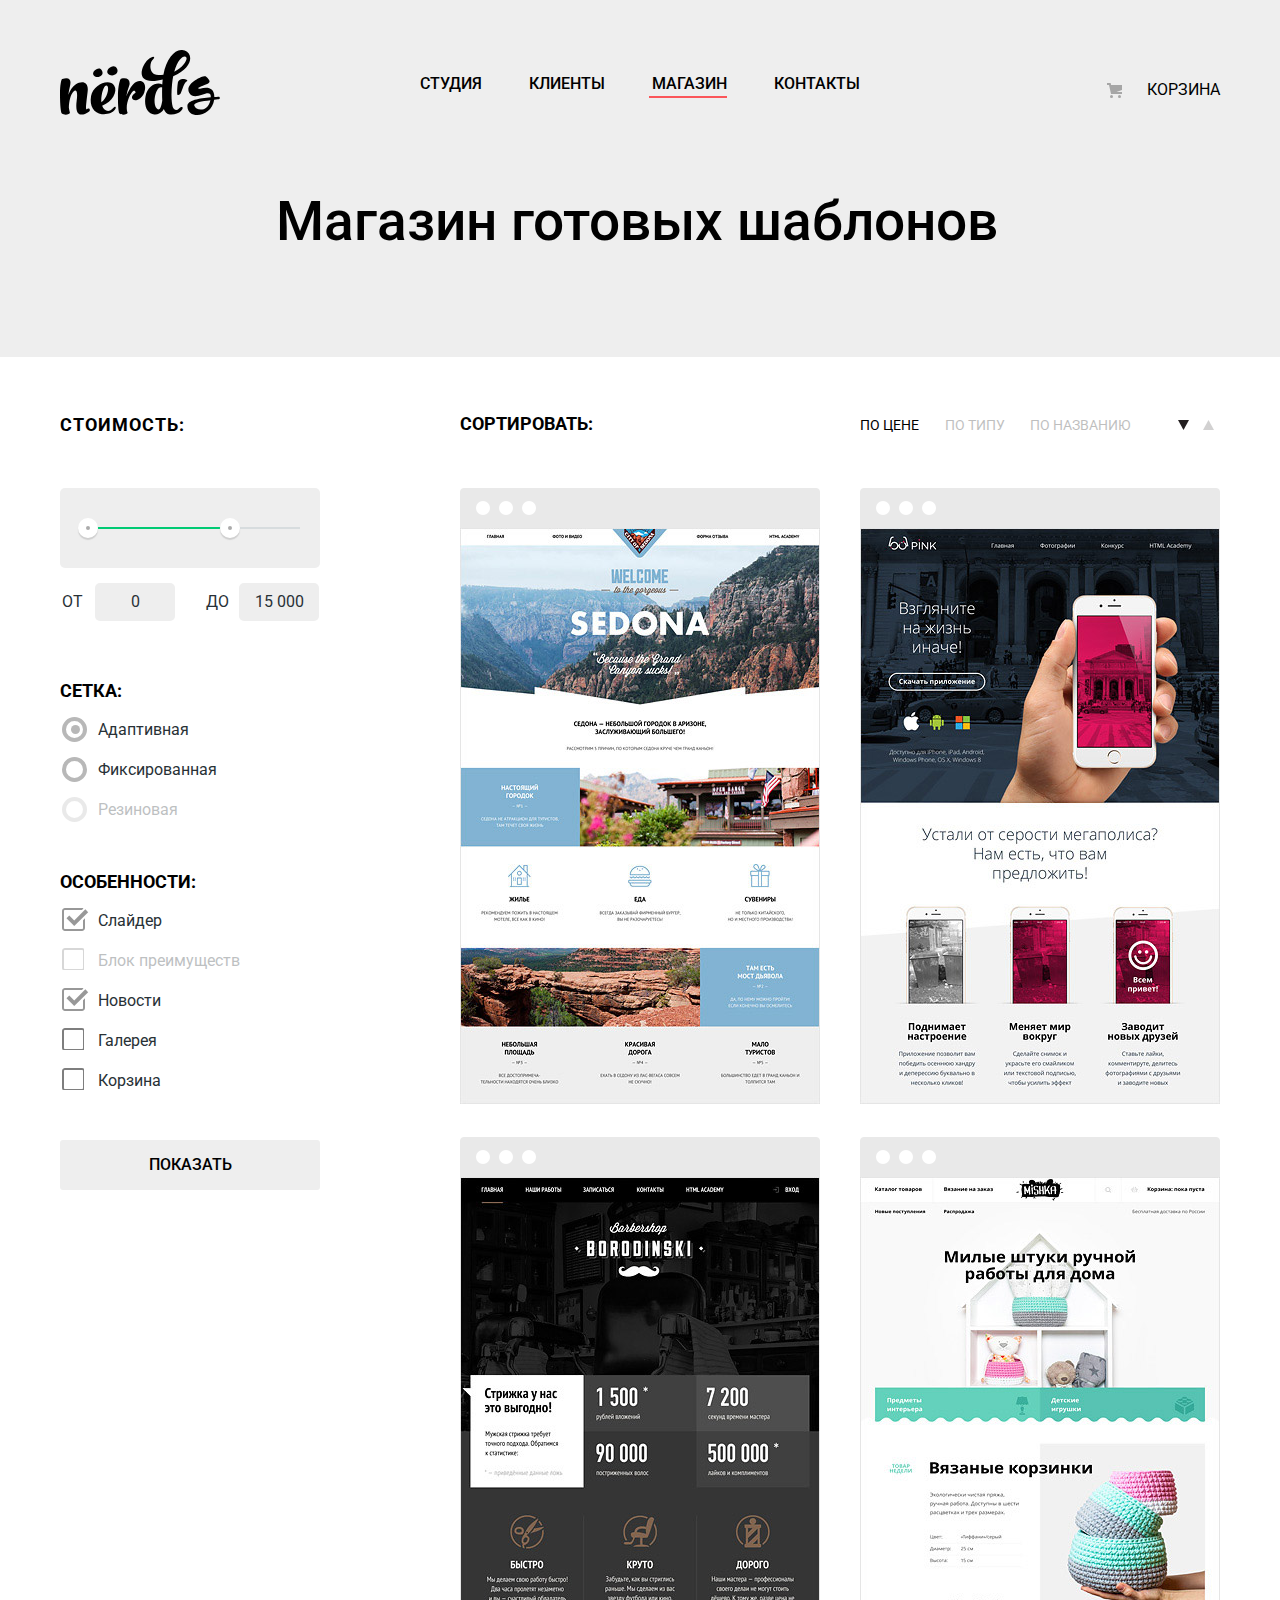
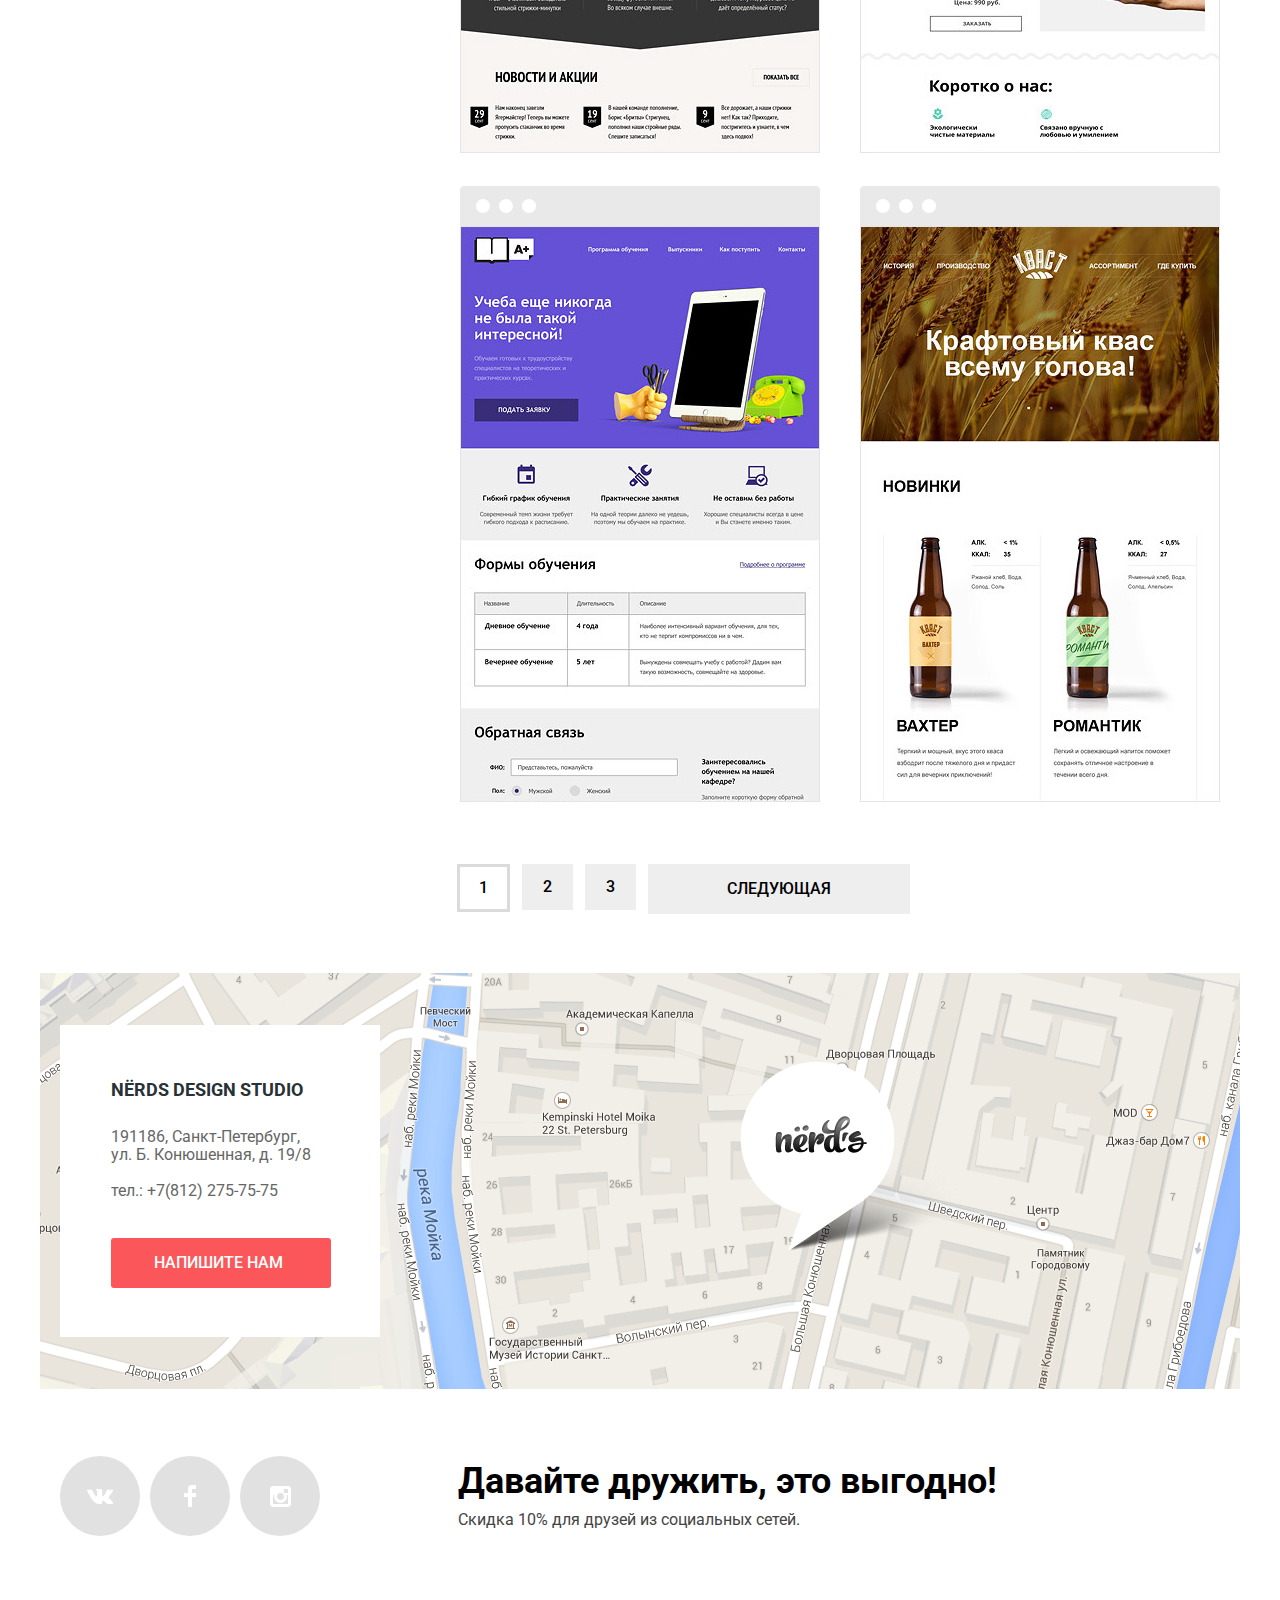
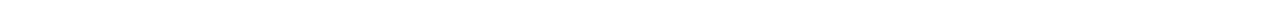
==== catalog.html @ 0e31e16e "Для финальной проверки" ====
<!DOCTYPE html>
<html lang="ru">
  <head>
    <meta charset="utf-8">
    <title>Нёрдс-Магазин</title>
    <link href="https://fonts.googleapis.com/css?family=Roboto:400,700" rel="stylesheet">
    <link href="css/normalize.css" rel="stylesheet">
    <link href="css/style.css" rel="stylesheet">
  </head>
  <body class="inner-page">
    <div class="background-grey">
      <div class="container">
        <header class="main-header">
          <nav class="main-header__main-navigation">
            <a href="index.html">
              <img class="main-header__logo" src="img/nerds-logo.svg" alt="Логотип дизайн студии Нёрдс" width="160" height="65">
            </a>
            <ul class="main-header__site-navigation">
              <li class="site-navigation__item">
                <a class="site-navigation__a" href="index.html" tabindex="0">Студия</a>
              </li>
              <li class="site-navigation__item">
                <a class="site-navigation__a" href="#" tabindex="0">Клиенты</a>
              </li>
              <li class="site-navigation__item actual">
                <a class="site-navigation__a" href="catalog.html" tabindex="0">Магазин</a>
              </li>
              <li class="site-navigation__item">
                <a class="site-navigation__a" href="#" tabindex="0">Контакты</a>
              </li>
            </ul>
            <ul class="main-header__user-navigation">
              <li class="user-navigation__item">
                <a class="user-navigation__a" href="#" tabindex="0">Корзина</a>
              </li>
            </ul>
          </nav>
          <h1 class="inner-page__main-header__h1">Магазин готовых шаблонов</h1>
        </header>
      </div>
    </div>
    <main>
      <div class="container">
        <div class="inner-page__main-wrapper">
          <section class="filters">
            <h3 class="visually-hidden">Фильтр товаров</h3>
            <form action="https://echo.htmlacademy.ru" method="get">
              <p class="filters__price">Стоимость:</p>
              <div class="filters__range-filter">
                <div class="range-controls">
                  <div class="scale">
                    <div class="bar"></div>
                  </div>
                  <div class="toggle toggle-min"></div>
                  <div class="toggle toggle-max"></div>
                </div>
                <div class="price-controls">
                  <label class="min-price">
                    <span class="min-price__text">от</span>
                    <input name="min-price" type="text" value="0"></label>
                  <label class="max-price">
                    <span class="max-price__text">до</span>
                    <input name="max-price" type="text" value="15 000"></label>
                </div>
              </div>
              <p class="filters__net">Сетка:</p>
              <ul class="filters__net-list">
                <li class="net-list__item">
                  <!--Здесь используется инпут для того,чтобы задать состояние disabled всему элементу списка, если у вас есть свой вариант и проще, то напишите мне, пожалуйста -->
                  <input class="visually-hidden" type="checkbox" tabindex="-1">
                  <label class="checkbox">
                    <input class="visually-hidden" type="radio" name="grid" value="adaptive" checked="checked">
                    <span class="checkbox-indicator"></span>
                    Адаптивная
                  </label>
                </li>
                <li class="net-list__item">
                  <!--Здесь используется инпут для того,чтобы задать состояние disabled всему элементу списка, если у вас есть свой вариант и проще, то напишите мне, пожалуйста -->
                  <input class="visually-hidden" type="checkbox" tabindex="-1">
                  <label class="checkbox">
                    <input class="visually-hidden" type="radio" name="grid" value="fix">
                    <span class="checkbox-indicator"></span>
                    Фиксированная
                  </label>
                </li>
                <li class="net-list__item">
                  <!--Здесь используется инпут для того,чтобы задать состояние disabled всему элементу списка, если у вас есть свой вариант и проще, то напишите мне, пожалуйста -->
                  <input class="visually-hidden" type="checkbox" tabindex="-1" disabled="disabled">
                  <label class="checkbox">
                    <input class="visually-hidden" type="radio" name="grid" value="rubber" disabled="disabled">
                    <span class="checkbox-indicator"></span>
                    Резиновая
                  </label>
                </li>
              </ul>
              <p class="filters__especially">Особенности:</p>
              <ul class="filters__especially-list">
                <li class="especially-list__item">
                  <!--Здесь используется инпут для того,чтобы задать состояние disabled всему элементу списка, если у вас есть свой вариант и проще, то напишите мне, пожалуйста -->
                  <input class="visually-hidden" type="checkbox" tabindex="-1">
                  <label class="checkbox">
                    <input class="visually-hidden" type="checkbox" name="slider" checked="checked">
                    <span class="checkbox-indicator"></span>
                    Слайдер
                  </label>
                </li>
                <li class="especially-list__item">
                  <!--Здесь используется инпут для того,чтобы задать состояние disabled всему элементу списка, если у вас есть свой вариант и проще, то напишите мне, пожалуйста -->
                  <input class="visually-hidden" type="checkbox" tabindex="-1" disabled="disabled">
                  <label class="checkbox">
                    <input class="visually-hidden" type="checkbox" name="advantage" disabled="disabled">
                    <span class="checkbox-indicator"></span>
                    Блок преимуществ
                  </label>
                </li>
                <li class="especially-list__item">
                  <!--Здесь используется инпут для того,чтобы задать состояние disabled всему элементу списка, если у вас есть свой вариант и проще, то напишите мне, пожалуйста -->
                  <input class="visually-hidden" type="checkbox" tabindex="-1">
                  <label class="checkbox">
                    <input class="visually-hidden" type="checkbox" name="news" checked="checked">
                    <span class="checkbox-indicator"></span>
                    Новости
                  </label>
                </li>
                <li class="especially-list__item">
                  <!--Здесь используется инпут для того,чтобы задать состояние disabled всему элементу списка, если у вас есть свой вариант и проще, то напишите мне, пожалуйста -->
                  <input class="visually-hidden" type="checkbox" tabindex="-1">
                  <label class="checkbox">
                    <input class="visually-hidden" type="checkbox" name="gallery">
                    <span class="checkbox-indicator"></span>
                    Галерея
                  </label>
                </li>
                <li class="especially-list__item">
                  <!--Здесь используется инпут для того,чтобы задать состояние disabled всему элементу списка, если у вас есть свой вариант и проще, то напишите мне, пожалуйста -->
                  <input class="visually-hidden" type="checkbox" tabindex="-1">
                  <label class="checkbox">
                    <input class="visually-hidden" type="checkbox" name="bucket">
                    <span class="checkbox-indicator"></span>
                    Корзина
                  </label>
                </li>
              </ul>
              <button class="filters__btn btn">Показать</button>
            </form>
          </section>
          <section class="products">
            <div class="sorting-wrapper">
              <p class="sorting">Сортировать:</p>
              <div class="sorting-value-wrapper">
                <a class="by-price current" aria-label="Сортировать продукты по цене" tabindex="0">По цене</a>
                <a class="by-type" aria-label="Сортировать продукты по типу" tabindex="0">По типу</a>
                <a class="by-name" aria-label="Сортировать продукты по названию" tabindex="0">По названию</a>
              </div>
              <a class="descendingly current" href="#" aria-label="Сортировать продукты по убываюшей цене">
                <svg xmlns="http://www.w3.org/2000/svg" width="11" height="10" viewbox="0 0 11 10"><path fill="#231F20" d="M5.5 10L0 0h11"/></svg>
              </a>
              <a class="ascendingly" href="#" aria-label="Сортировать продукты по возрастающей цене">
                <svg xmlns="http://www.w3.org/2000/svg" width="11" height="10" viewbox="0 0 11 10"><path fill="#231F20" d="M5.5 0L0 10h11z"/></svg>
              </a>
            </div>
            <ul class="products__list">
              <li class="products__list-item">
                <a href="#">
                  <img src="img/img-sedona.jpg" alt="Веб-сайт SEDONA" width="360" height="576" aria-label="Информационный сайт для туристов">
                </a>
                <div class="hover__wrapper">
                  <div class="hover">
                    <a href="#">
                      <h3 class="hover__title">Sedona</h3>
                    </a>
                    <p class="hover__text">Информационный сайт для туристов</p>
                    <a class="hover__btn btn" href="#">9 900 руб.</a>
                  </div>
                </div>
              </li>
              <li class="products__list-item">
                <a href="#">
                  <img src="img/img-pink.jpg" alt="Веб-сайт PINK" width="360" height="576" aria-label="Продуктовый лендинг приложения для iOS и Android">
                </a>
                <div class="hover__wrapper">
                  <div class="hover">
                    <a href="#">
                      <h3 class="hover__title">Pink app</h3>
                    </a>
                    <p class="hover__text">Продуктовый лендинг приложения для iOS и Android</p>
                    <a class="hover__btn btn" href="#">9 900 руб.</a>
                  </div>
                </div>
              </li>
              <li class="products__list-item">
                <a href="#">
                  <img src="img/img-barbershop.jpg" alt="Веб-сайт Barbershop" width="360" height="576" aria-label="Сайт салона красоты. Для мужчин, да.">
                </a>
                <div class="hover__wrapper">
                  <div class="hover">
                    <a href="#">
                      <h3 class="hover__title">Barbershop</h3>
                    </a>
                    <p class="hover__text">Сайт салона красоты. Для мужчин, да.</p>
                    <a class="hover__btn btn" href="#">9 900 руб.</a>
                  </div>
                </div>
              </li>
              <li class="products__list-item">
                <a href="#">
                  <img src="img/img-mishka.jpg" alt="Веб-сайт MiSHKA" width="360" height="576" aria-label="Интернет-магазин вязаных игрушек">
                </a>
                <div class="hover__wrapper">
                  <div class="hover">
                    <a href="#">
                      <h3 class="hover__title">Mishka</h3>
                    </a>
                    <p class="hover__text">Интернет-магазин вязаных игрушек</p>
                    <a class="hover__btn btn" href="#">9 900 руб.</a>
                  </div>
                </div>
              </li>
              <li class="products__list-item">
                <a href="#">
                  <img src="img/img-aplus.jpg" alt="Веб-сайт APLUS" width="360" height="576" aria-label="Лендинг курсов повышения квалификации">
                </a>
                <div class="hover__wrapper">
                  <div class="hover">
                    <a href="#">
                      <h3 class="hover__title">A plus</h3>
                    </a>
                    <p class="hover__text">Лендинг курсов повышения квалификации</p>
                    <a class="hover__btn btn" href="#">9 900 руб.</a>
                  </div>
                </div>
              </li>
              <li class="products__list-item">
                <a href="#">
                  <img src="img/img-kvast.jpg" alt="Веб-сайт KVAST" width="360" height="576" aria-label="Промо-сайт производителя крафтового класса">
                </a>
                <div class="hover__wrapper">
                  <div class="hover">
                    <a href="#">
                      <h3 class="hover__title">Kvast</h3>
                    </a>
                    <p class="hover__text">Промо-сайт производителя крафтового класса</p>
                    <a class="hover__btn btn" href="#">9 900 руб.</a>
                  </div>
                </div>
              </li>
            </ul>
          </section>
        </div>
        <ul class="paggination-list">
          <li class="paggination-list__item" tabindex="0" aria-label="Первая страница магазина">
            <a class="paggination-list__item-number current">1</a>
          </li>
          <li class="paggination-list__item" tabindex="0" aria-label="Вторая страница магазина">
            <a class="paggination-list__item-number">2</a>
          </li>
          <li class="paggination-list__item" tabindex="0" aria-label="Третья страница магазина">
            <a class="paggination-list__item-number">3</a>
          </li>
          <li class="paggination-list__item" tabindex="0" aria-label="Следующая страница магазина">
            <a class="paggination-list__item-nextpage">Следующая</a>
          </li>
        </ul>
      </div>
    </main>
    <footer class="main-footer">
      <div class="map-wrapper">
        <section class="main-footer__address">
          <h3 class="visually-hidden">Контактная информация</h3>
          <span class="main-footer__address-title">Nёrds design studio</span>
          <p class="main-footer__address-text">
            <span>191186, Санкт-Петербург,</span>
            <span>ул. Б. Конюшенная, д. 19/8</span>
            <span class="main-footer__address-phone">тел.: +7(812) 275-75-75</span>
          </p>
          <a class="main-footer__address-btn btn" href="writeus.html" tabindex="0">Напишите нам</a>
        </section>
        <iframe class="main-footer__map" src="https://yandex.ru/map-widget/v1/-/CBuuR-sj1C" width="1200" height="416"></iframe>
        <div class="pin-wrapeer"></div>
      </div>
      <div class="container">
        <div class="main-footer__wrapper">
          <ul class="main-footer__social-list">
            <li class="social-list-item">
              <a class="social-button vk" href="https://www.vk.com">
                <span class="visually-hidden">Мы в Вконтакте</span>
                <svg version="1.1" id="Layer_1" xmlns="http://www.w3.org/2000/svg" xmlns:xlink="http://www.w3.org/1999/xlink" x="0px" y="0px" width="26px" height="15px" viewbox="0 0 26 15">
                  <path
                    fill="#FFFFFF"
                    d="M16.138,11.51c0.956-0.309,2.18,2.04,3.483,2.939c0.978,0.681,1.727,0.534,1.727,0.534l3.473-0.05
                  c0,0,1.815-0.112,0.957-1.554c-0.071-0.12-0.503-1.069-2.585-3.022c-2.177-2.043-1.882-1.712,0.739-5.244
                  c1.597-2.153,2.236-3.468,2.036-4.028c-0.192-0.539-1.365-0.399-1.365-0.399L20.69,0.713c-0.381,0.001-0.704,0.119-0.851,0.515
                  c-0.003,0.004-0.621,1.666-1.445,3.079c-1.741,2.989-2.436,3.148-2.724,2.961c-0.661-0.433-0.494-1.737-0.494-2.664
                  c0-2.897,0.432-4.105-0.846-4.417c-0.427-0.104-0.739-0.172-1.828-0.182c-1.392-0.021-2.574,0-3.244,0.329
                  c-0.445,0.223-0.786,0.712-0.579,0.74c0.26,0.035,0.843,0.16,1.155,0.586c0.401,0.552,0.389,1.789,0.389,1.789
                  s0.229,3.411-0.54,3.834c-0.528,0.29-1.25-0.302-2.803-3.016C6.087,2.879,5.488,1.345,5.488,1.345S5.372,1.06,5.162,0.904
                  C4.912,0.719,4.562,0.66,4.562,0.66L0.848,0.684c0,0-0.558,0.016-0.763,0.262C-0.097,1.164,0.07,1.614,0.07,1.614
                  s2.909,6.881,6.203,10.347c3.02,3.182,6.452,2.971,6.452,2.971h1.555c0,0,0.469-0.054,0.709-0.312
                  c0.224-0.24,0.214-0.691,0.214-0.691S15.172,11.82,16.138,11.51z"/>
                </svg>
              </a>
            </li>
            <li class="social-list-item">
              <a class="social-button fb" href="https://www.facebook.com">
                <span class="visually-hidden">Мы в Фейсбуке</span>
                <svg xmlns="http://www.w3.org/2000/svg" width="12" height="22" viewbox="0 0 12 22"><path fill="#FFF" d="M12 4V0H8a4 4 0 0 0-4 4v4H0v4h4v10h4V12h4V8H8V4h4z"/></svg>
              </a>
            </li>
            <li class="social-list-item">
              <a class="social-button inst" href="https://www.instagram.com">
                <span class="visually-hidden">Мы в Инстаграме</span>
                <svg xmlns="http://www.w3.org/2000/svg" width="21" height="21" viewbox="0 0 21 21"><path
                  fill="#FFF"
                  d="M18 0H3C1.35 0 0 1.35 0 3v15c0 1.65 1.35 3 3 3h15c1.65 0 3-1.35 3-3V3c0-1.65-1.35-3-3-3zm-7.5 7c1.93 0 3.5 1.57 3.5 3.5S12.43 14 10.5 14 7 12.43 7 10.5 8.57 7 10.5 7zM18 18H3V9h1.181A6.504 6.504 0 0 0 4 10.5a6.5 6.5 0 1 0 13 0 6.45 6.45 0 0 0-.181-1.5H18v9zm0-11h-4V3h4v4z"/></svg>
              </a>
            </li>
          </ul>
          <div class="main-footer__text">
            <span class="main-footer__tagline">Давайте дружить, это выгодно!</span>
            <span class="main-footer__sale">Скидка 10% для друзей из социальных сетей.</span>
          </div>
        </div>
      </div>
    </footer>
    <!--Модальное окно
    ================================================================================================================================================================================================================================================================================================================================================================================================================-->
    <section class="modal modal-feedback">
      <h3 class="modal__title">Напишите нам:</h3>
      <form class="modal__form" action="https://echo.htmlacademy.ru" method="get">
        <p>
          <label class="modal__label" for="name-field">Ваше имя:</label>
          <input class="modal__login" name="name" id="name-field" placeholder="Имя Фамилия" autocomplete="on">
        </p>
        <p>
          <label class="modal__label" for="email-field">Ваш e-mail:</label>
          <input class="modal__email" type="email" name="email" id="email-field" placeholder="email@example.com" autocomplete="on">
        </p>
        <p>
          <label class="modal__label" for="text-field">Текст письма:</label>
          <textarea id="text-field" placeholder="В свободной форме"></textarea>
        </p>
        <button class="modal__btn btn">Отправить</button>
      </form>
      <button class="modal__close" type="button" aria-label="Закрыть модальное окно">Закрыть</button>
    </section>
    <script src="js/script-min.js"></script>
  </body>
</html>
---- css/style.css ----
body {
  margin: 0 auto;
  padding: 0;
  font-family: "Roboto", Tahoma, sans-serif;
  font-size: 16px;
  line-height: 24px;
  font-weight: 400;
  color: #283136;


  background-color: #ffffff;

  -webkit-box-sizing: border-box;
  box-sizing: border-box;
}

*, *::before, *::after {
  -webkit-box-sizing: inherit;
  box-sizing: inherit;
}

a {
  text-decoration: none;
}

img {
  max-width: 100%;
  height: auto;
}

.visually-hidden:not(:focus):not(:active),
input[type="checkbox"].visually-hidden,
input[type="radio"].visually-hidden {
  position: absolute;
  width: 1px;
  height: 1px;
  margin: -1px;
  border: 0;
  padding: 0;
  white-space: nowrap;
  -webkit-clip-path: inset(100%);
          clip-path: inset(100%);
  clip: rect(0 0 0 0);
  overflow: hidden;
}

/*container============================================================================================================================================================================================================================================================================================================================================================================================*/

.container {
  max-width: 1200px;
  margin: 0 auto;
  padding: 0 20px;
}

/*HEADER===========================================================================================================================================================================================================================================================================================================================*/

.background-grey {
  width: 100%;

  background-color: #eeeeee;
}

.main-header {
  margin-bottom: 92px;

  background-color: #eeeeee;
}

.main-header__main-navigation {
  display: -webkit-box;
  display: -ms-flexbox;
  display: flex;
  -webkit-box-pack: justify;
      -ms-flex-pack: justify;
          justify-content: space-between;
  padding: 0;
  padding-top: 50px;

  background-color: transparent;
}

.main-header__logo {
  width: 160px;
  height: 65px;
}

.main-header__logo:hover {
  opacity: 0.8;
}

.main-header__logo:active {
  opacity: 0.3;
}

.main-header__site-navigation {
  display: -webkit-box;
  display: -ms-flexbox;
  display: flex;
  -ms-flex-wrap: wrap;
      flex-wrap: wrap;
  -webkit-box-align: center;
      -ms-flex-align: center;
          align-items: center;
  margin: 0;
  padding: 0;
  padding-top: 10px;
  margin-right: 31px;
  width: 452px;

  line-height: 30px;
  font-weight: 500;
  color: #000000;
  text-transform: uppercase;
}

.main-header__site-navigation li {
  position: relative;

  padding-bottom: 15px;
  padding-left: 3px;
  margin-right: 44px;
}

.main-header__site-navigation li:nth-child(4n),
.main-header__site-navigation li:last-child {
  margin-right: 0;
}

.actual::after {
  content: "";
  position: absolute;
  top: 27px;
  left: 0;

  width: 100%;
  height: 2px;

  background-color: #fb565a;
}


.main-header__user-navigation {
  display: -webkit-box;
  display: -ms-flexbox;
  display: flex;
  -webkit-box-pack: end;
      -ms-flex-pack: end;
          justify-content: flex-end;
  max-width: 160px;
  margin: 0;
  padding: 0;
  padding-top: 25px;
}

.user-navigation__a {
  position: relative;

  padding-left: 50px;
}

.user-navigation__a::before {
  content: "";

  position: absolute;
  top: 3px;
  left: 10px;

  min-width: 15px;
  min-height: 15px;

  background-image: url("../img/cart-icon.svg");
  background-repeat: no-repeat;
}

.main-header__site-navigation,
.main-header__user-navigation {
  list-style: none;
}

.user-navigation__a {
  line-height: 30px;
  color: #000000;
  text-transform: uppercase;
}

.main-header__site-navigation a,
.main-header__user-navigation a {
  color: #000000;
}

.main-header__site-navigation a:hover,
.main-header__site-navigation a:focus,
.main-header__user-navigation a:hover,
.main-header__user-navigation a:focus {
  color: #fb565a;
}

.main-header__site-navigation a:active,
.main-header__user-navigation a:active {
  color: #bebebe;
}

/*SLIDER====================================================================================================================================================================================================================================================================================================================*/
.slider {
  position: relative;
}

.slider-controls {
  position: absolute;
  left: 50%;
  bottom: 85px;
  z-index: 100;

  min-width: 88px;
  height: 18px;

  font-size: 0;
  -webkit-transform: translateX(-50%);
      -ms-transform: translateX(-50%);
          transform: translateX(-50%);
}

.slider-controls label {
  position: relative;

  display: inline-block;
  width: 18px;
  height: 18px;
  margin-right: 18px;
  padding: 8px;

  vertical-align: top;

  border-radius: 50%;
  cursor: pointer;
}

.slider-controls label:last-child {
  margin-right: 0;
}

.slider-controls label::after {
  content: "";

  position: absolute;
  top: 0;
  left: 0;
  z-index: 1;

  width: 18px;
  height: 18px;

  background: #ffffff;

  border-radius: 50%;
}

.slider-controls .active::before {
  content: "";

  position: absolute;
  left: 50%;
  top: 50%;
  z-index: 2;

  width: 8px;
  height: 8px;
  margin: -4px;

  background-color: inherit;
  border: 2px solid #c1c1c1;
  border-radius: 50%;
}

.slider-list {
  margin: 0;
  padding: 0;

  list-style: none;
}

.slider-list__item {
  display: none;
  padding: 80px 0 80px 0;
}

.slider-list__item:nth-child(1) {
  display: block;
}

.slider-list__item:nth-child(1) {
  background-image: url("../img/slide1.png");
  background-repeat: no-repeat;
  background-position: 99% 0px;
}

.slider-list__item:nth-child(2) {
  background-image: url("../img/slide2.png");
  background-repeat: no-repeat;
  background-position: 100% 0;
}

.slider-list__item:nth-child(3) {
  background-image: url("../img/slide3.png");
  background-repeat: no-repeat;
  background-position: 100% 20px;
}

.slider-list__item h3 {
  max-width: 600px;
  margin: 0;
  margin-bottom: 24px;

  font-size: 55px;
  line-height: 55px;
  font-weight: 500;
}

.slider-list__item p {
  margin: 0;
  margin-bottom: 52px;
}

/* FOR BUTTON================================================================================================================================================================================================================================================*/

.btn {
  padding: 16px 55px;

  line-height: 18px;
  font-weight: 500;
  color: #ffffff;
  text-transform: uppercase;

  background-color: #fb565a;
  border-radius: 3px;

  cursor: pointer;
}

.btn:hover {
  background-color: #e74246;
}

.btn:active {
  background-color: #d7373b;
  -webkit-box-shadow: 0 3px rgba(0, 0, 0, 0.1) inset;
          box-shadow: 0 3px rgba(0, 0, 0, 0.1) inset;
  color: #e37376;
}

.slider-list__item-btn {
  min-width: 240px;
}

.offers__list-btn {
  display: block;
  padding: 16px 40px;
  max-width: 160px;
}

.offers__list-item:nth-child(2) a {
  background-color: #00ca74;
}

.offers__list-item:nth-child(2) a:hover {
  background-color: #00bc6c;
}

.offers__list-item:nth-child(2) a:active {
  background-color: #00aa62;
  color: #37bc83;
}

.offers__list-item:nth-child(3) a {
  background-color: #efc84a;
}

.offers__list-item:nth-child(3) a:hover {
  background-color: #eab534;
}

.offers__list-item:nth-child(3) a:active {
  background-color: #e5a722;
  color: #ebba52;
}

.filters__btn {
  width: 260px;


  color: #000000;

  background-color: #eeeeee;
  border: none;
}

.filters__btn:hover {
  color: #000000;
  background-color: #dfdfdf;
}

.filters__btn:active {
  background-color: #d5d5d5;
  color: rgba(0, 0, 0, 0.3);
  -webkit-box-shadow: inset 3px 3px 0 0 rgba(0, 1, 1, 0.1);
          box-shadow: inset 3px 3px 0 0 rgba(0, 1, 1, 0.1);
}

/*MAIN MAIN MAIN=====================================================================================================================================================================================================================================================================================================================================*/

.offers {
  min-height: 430px;

  border-bottom: 2px solid #eeeeee;
}

/*DELIMiTER-1================================================================================================================================================*/

.offers__list {
  display: -webkit-box;
  display: -ms-flexbox;
  display: flex;
  -webkit-box-pack: justify;
      -ms-flex-pack: justify;
          justify-content: space-between;
  margin: 0;
  padding: 0;
  width: 1100px;
  min-height: 350px;
  list-style: none;
}

.offers__list-item {
  width: 300px;
}

.offers__list-item img {
  margin-bottom: 19px;
}

.offers__list h3 {
  margin: 0 auto;
  font-size: 24px;
  line-height: 30px;
  font-weight: 700;
  color: #000000;
}

.offers__list-text {
  width: 255px;
  max-height: 50px;
  margin-bottom: 32px;

  overflow: auto;
}

.about-us {
  display: -webkit-box;
  display: -ms-flexbox;
  display: flex;
  -webkit-box-pack: justify;
      -ms-flex-pack: justify;
          justify-content: space-between;
  min-height: 525px;
  padding-bottom: 59px;

  border-bottom: 2px solid #eeeeee;
}

.about-us__delimiter-1 {
  width: 660px;
}

.about-us__delimiter-2 {
  width: 360px;
}

.about-us__title {
  display: inline-block;
  margin-top: 74px;
  margin-bottom: 17px;

  vertical-align: top;

  font-size: 45px;
  line-height: 45px;
  font-weight: 500;
  color: #000000;
}

.about-us__delimiter-1 .about-us__p {
  margin-bottom: 39px;
}

.about-us__list-item::before {
  content: "";

  position: absolute;
  top: 10px;
  left: -36px;

  width: 25px;
  height: 2px;

  background-color: #fb565a;
}

.about-us__list-item {
  position: relative;

  margin-top: 30px;
}

.about-us__title-ul {
  text-transform: uppercase;
}

.about-us__list {
  margin: 0;
  padding: 0;
  padding-left: 36px;

  list-style: none;
}

.about-us__list-item-text {
  margin: 0;
  margin-top: -6px;
}

/*DELIMiTER-2=================================================================================================================================================*/

.about-us__img {
  margin-bottom: 29px;
  margin-top: 39px;
}

.about-us__text {
  display: inline-block;
  margin: 0;
  margin-bottom: 31px;
  padding-left: 16px;

  vertical-align: top;

  font-weight: 700;
  color: #000000;
  text-transform: uppercase;
}

/*TABLE===========================================================================================================================================================================================================================================================================================================================*/
.indicators {
  width: 360px;
}

.indicators__data {
  padding-right: 20px;
  padding-bottom: 16px;
  width: 120px;

  line-height: 18px;
}

.indicators__numeric {
  font-size: 45px;
  line-height: 45px;
  font-weight: 700;
  color: #000000;
}

.indicators__percent {
  font-size: 25px;
  line-height: 45px;

  vertical-align: 30%;
}

/*КЛИЕНТУРА==================================================================================================================================================================================================================================================================================================================================*/
.clientage {
  min-width: 1186px;
  min-height: 182px;
  margin-bottom: 80px;

  border-bottom: 2px solid #eeeeee;
}


.clientage__list {
  display: -webkit-box;
  display: -ms-flexbox;
  display: flex;
  -ms-flex-wrap: wrap;
      flex-wrap: wrap;
  margin: 0 auto;
  padding: 0;
  padding-top: 49px;


  list-style: none;
}

.clientage__list-item {
  position: relative;

  width: 260px;
  min-height: 95px;
  margin-right: 40px;
  margin-bottom: 23px;

  text-align: center;
}

.clientage__list-item::after {
  content: "";

  position: absolute;
  top: 10px;
  right: -19px;

  width: 2px;
  height: 52px;

  background-color: #eeeeee;
}

.clientage__list-item:nth-child(4n) {
  margin-right: 0;
}

.clientage__list-item:nth-child(4n)::after,
.clientage__list-item:last-child::after {
  display: none;
}

.clientage__list-item-logo1,
.clientage__list-item-logo3 {
  padding-top: 12px;
}

.clientage__list-item-logo1,
.clientage__list-item-logo2,
.clientage__list-item-logo3,
.clientage__list-item-logo4 {
  opacity: 0.2;
}

.clientage__list-item-logo1:hover,
.clientage__list-item-logo2:hover,
.clientage__list-item-logo3:hover,
.clientage__list-item-logo4:hover {
  opacity: 1;
}

.clientage__list-item-logo1:focus,
.clientage__list-item-logo2:focus,
.clientage__list-item-logo3:focus,
.clientage__list-item-logo4:focus {
  opacity: 1;
}

.clientage__list-item-logo1:active,
.clientage__list-item-logo2:active,
.clientage__list-item-logo3:active,
.clientage__list-item-logo4:active {
  opacity: 0.1;
}

/*FOOTER==================================================================================================================================================================================================================================================================================================================================================================================================================*/

.main-footer {
  position: relative;
}

.map-wrapper {
  position: relative;
  margin: 0 auto;
  width: 1200px;
  min-height: 416px;
  margin-bottom: 60px;

  background-image: url("../img/map.png");
  background-repeat: no-repeat;
  background-position: top center;

  z-index: 1;
}


.pin-wrapeer {
  position: absolute;
  top: 88px;
  left: 700px;

  width: 231px;
  height: 190px;

  background-image: url(../img/pin.png);
  background-repeat: no-repeat;
  z-index: 2;
}

.main-footer__map {
  position: relative;

  margin: 0 auto;
  width: 1200px;

  background-size: cover;

  border: 0;

  z-index: 3;
}

.main-footer__address {
  position: absolute;
  top: 52px;
  left: 20px;

  display: -webkit-box;

  display: -ms-flexbox;

  display: flex;
  -webkit-box-orient: vertical;
  -webkit-box-direction: normal;
      -ms-flex-direction: column;
          flex-direction: column;
  width: 320px;
  min-height: 310px;
  padding: 49px 51px;

  background-color: #ffffff;

  z-index: 5;
}

.main-footer__address-title {
  display: inline-block;
  margin-bottom: 23px;
  margin-top: 1px;

  vertical-align: top;

  font-size: 18px;
  line-height: 30px;
  font-weight: 700;
  text-transform: uppercase;
}

.main-footer__address-text {
  display: -webkit-box;
  display: -ms-flexbox;
  display: flex;
  -webkit-box-orient: vertical;
  -webkit-box-direction: normal;
      -ms-flex-direction: column;
          flex-direction: column;
  margin: 0;
  padding: 0;
  max-width: 220px;
  max-height: 110px;

  line-height: 18px;
  color: #666666;

  overflow: auto;
}

.main-footer__address-phone {
  display: inline-block;
  margin-top: 18px;
  margin-bottom: 38px;

  vertical-align: top;
}

.main-footer__address-btn {
  padding: 16px 43px;
  min-width: 220px;

  text-transform: uppercase;
}

.main-footer__social-list {
  display: -webkit-box;
  display: -ms-flexbox;
  display: flex;
  -ms-flex-wrap: wrap;
      flex-wrap: wrap;
  -webkit-box-pack: justify;
      -ms-flex-pack: justify;
          justify-content: space-between;
  width: 260px;
  padding: 0;
  margin: 0;
  margin-right: 138px;
  min-height: 80px;
  list-style: none;
}

.social-list-item {
  margin-bottom: 10px;
}

.social-button {
  display: -webkit-box;
  display: -ms-flexbox;
  display: flex;
  -ms-flex-wrap: wrap;
      flex-wrap: wrap;
  -webkit-box-pack: center;
      -ms-flex-pack: center;
          justify-content: center;
  -webkit-box-align: center;
      -ms-flex-align: center;
          align-items: center;
  width: 80px;
  height: 80px;

  border-radius: 50%;
  background-color: #e1e1e1 ;
}


.social-button:last-child {
  margin-right: 0;
}

.social-button svg {
  text-align: center;
}

.social-button:hover,
.socail-button:focus {
  background-color: #e74246;
}

.social-button:active {
  background-color: #d7373b;
}


.social-button:active path {
  fill: #e37376;
}

.main-footer__wrapper {
  display: -webkit-box;
  display: -ms-flexbox;
  display: flex;
  margin-bottom: 75px;
}

.main-footer__text {
  display: -webkit-box;
  display: -ms-flexbox;
  display: flex;
  -webkit-box-orient: vertical;
  -webkit-box-direction: normal;
      -ms-flex-direction: column;
          flex-direction: column;
  padding-top: 7px;
}

.main-footer__tagline {
  margin-bottom: 10px;

  font-size: 36px;
  line-height: 36px;
  font-weight: 700;
  color: #000000;
}

.main-footer__sale {
  line-height: 22px;
  color: #444444;
}

/*MODAL ============================================================================================================================================================================================================================================================================================================================================================================================================*/

@-webkit-keyframes bounce {
  0% {
    -webkit-transform: rotateY(45deg);
            transform: rotateY(45deg);
  }

  100% {
    -webkit-transform: translateY(0);
            transform: translateY(0);
  }
}

@keyframes bounce {
  0% {
    -webkit-transform: rotateY(45deg);
            transform: rotateY(45deg);
  }

  100% {
    -webkit-transform: translateY(0);
            transform: translateY(0);
  }
}


@-webkit-keyframes shake {
  0%,
  100% {
    -webkit-transform: translateX(0);
            transform: translateX(0);
  }

  10%,
  30%,
  50%,
  70%,
  90% {
    -webkit-transform: translateX(-10px);
            transform: translateX(-10px);
  }

  20%,
  40%,
  60%,
  80% {
    -webkit-transform: translateX(10px);
            transform: translateX(10px);
  }
}


@keyframes shake {
  0%,
  100% {
    -webkit-transform: translateX(0);
            transform: translateX(0);
  }

  10%,
  30%,
  50%,
  70%,
  90% {
    -webkit-transform: translateX(-10px);
            transform: translateX(-10px);
  }

  20%,
  40%,
  60%,
  80% {
    -webkit-transform: translateX(10px);
            transform: translateX(10px);
  }
}

.modal {
  display: -webkit-box;

  display: -ms-flexbox;

  display: flex;
  -ms-flex-wrap: wrap;
      flex-wrap: wrap;

  width: 960px;
  min-height: 590px;
  padding: 75px 100px;
  margin-left: -480px;

  background-color: #ffffff;
  -webkit-box-shadow: 20px 20px 40px 0 rgba(0, 1, 1, 0.5);
          box-shadow: 20px 20px 40px 0 rgba(0, 1, 1, 0.5);

  z-index: 6;
}

.modal-feedback {
  position: fixed;
  top: 125px;
  left: 50%;

  display: none;
}

.modal-show {
  display: block;

  -webkit-animation: bounce 0.5s;

          animation: bounce 0.5s;
}

.modal-error {
  -webkit-animation: shake 0.5s;
          animation: shake 0.5s;
}

.modal__form {
  display: -webkit-box;
  display: -ms-flexbox;
  display: flex;
  -ms-flex-wrap: wrap;
      flex-wrap: wrap;
  -webkit-box-pack: justify;
      -ms-flex-pack: justify;
          justify-content: space-between;
}

.modal__title {
  display: block;
  width: 100%;
  margin: 0;
  margin-bottom: 50px;

  font-size: 45px;
  line-height: 45px;
  font-weight: 500;
  color: #000000;
}



.modal__form p {
  width: 360px;
  margin: 0;
  margin-bottom: 35px;

  line-height: 18px;
  font-weight: 700;
  color: #000000;
}

.modal__form p:nth-child(3) {
  width: 100%;
}

.modal__label {
  display: inline-block;
  margin-bottom: 10px;

  vertical-align: top;
}

.modal input {
  width: 360px;
  min-height: 50px;
  padding: 17px 16px;
}

.modal textarea {
  width: 760px;
  min-height: 120px;
  padding: 15px;
}

.modal input,
.modal textarea {
  border: 2px solid #d7dcde;
}

.modal input:hover,
.modal textarea:hover {
  border: 2px solid #b4b9bb;
}

.modal input:focus,
.modal textarea:focus {
  border: 2px solid #000000;
}

.modal input,
.modal textarea {
  outline: 0;
}

.modal__input:invalid {
  border: 2px solid #e74246;
}

.modal__btn {
  width: 260px;
  min-height: 50px;

  border: 0;
}

.modal__close {
  position: absolute;
  top: 78px;
  right: 90px;

  width: 21px;
  height: 21px;

  font-size: 0;

  background-color: transparent;
  border: 0;

  cursor: pointer;
}

.modal__close::before,
.modal__close::after {
  content: "";

  position: absolute;
  top: 9px;
  right:0;

  width: 19px;
  height: 3px;

  background-color: #fecccd;
}

.modal__close::before {
  -webkit-transform: rotate(45deg);
      -ms-transform: rotate(45deg);
          transform: rotate(45deg);
}

.modal__close::after {
  -webkit-transform: rotate(-45deg);
      -ms-transform: rotate(-45deg);
          transform: rotate(-45deg);
}

.modal__close:hover::before,
.modal__close:hover::after {
  background-color: #fb565a;
}

.modal__close:active::before,
.modal__close:active::after {
  background-color: #ffeeee;
}

/*INNER PAGE================================================================================================================================================================================================================================================================================================================================================================================================================================================================================================================================================================================*/

.inner-page .main-header {
  margin-bottom: 49px;
}

.inner-page .main-header__main-navigation {
  padding-top: 50px;
  margin-bottom: 72px;
}

.inner-page__main-header__h1 {
  display: block;
  width: 750px;
  margin: 0;
  margin-left: 216px;
  padding-bottom: 108px;

  font-size: 55px;
  line-height: 55px;
  font-weight: 500;
  color: #000000;
}

.inner-page__main-wrapper {
  display: -webkit-box;
  display: -ms-flexbox;
  display: flex;
}


.filters {
  width: 260px;
  margin-right: 140px;
}

.filters__range-filter {
  width: 260px;
  margin-top: 48px;
  margin-bottom: 55px;
}

.range-controls {
  position: relative;
  min-height: 80px;
  margin-bottom: 15px;
  padding-top: 39px;
  padding-left: 20px;
  padding-right: 20px;

  background-color: #eeeeee;

  border-radius: 5px;
}

.range-controls .scale {
  height: 2px;

  background-color: #d7dcde;
}

.range-controls .bar {
  width: 70%;
  height: 2px;

  background: #00ca74;
}

.range-controls .toggle {
  position: absolute;
  top: 31px;
  left: 0;

  width: 4px;
  height: 4px;
  padding: 0;

  background-color: #ababab ;
  border: 8px solid #ffffff;
  -webkit-box-shadow: 0 2px 1px 0 #cfcfcf;
          box-shadow: 0 2px 1px 0 #cfcfcf;
  border-radius: 50%;

  -webkit-box-sizing: content-box;

          box-sizing: content-box;
  cursor: pointer;
}

.range-controls .toggle-min {
  top: 30px;
  left: 18px;
}

.range-controls .toggle-max {
  top: 30px;
  left: 160px;
}

.price-controls {
  width: 260px;
  font-size: 0;
}

.price-controls label {
  display: inline-block;

  vertical-align: top;

  font-size: 16px;
  text-transform: uppercase;
}

.min-price__text {
  padding-left: 2px;
}

.min-price  {
  margin-right: 31px;
}

.max-price__text {
  padding-top: 5px;
}

.price-controls input {
  width: 80px;
  padding: 10px 13px;
  margin-left: 8px;

  font-family: "Roboto", Arial, sans-serif;
  font-size: 16px;
  text-align: center;
  color: #283136;

  border: none;
  border-radius: 5px;
  background-color: #eeeeee;
}

.price-controls .max-price {
  text-align: right;
}

.max-price input {
  margin-left: 6px;
}


.checkbox {
  position: relative;

  padding-left: 38px;
  padding-top: 2px;

  cursor: pointer;
}

.net-list__item {
  margin: 0;
  margin-bottom: 10px;
}

.net-list__item label {
  display: inline-block;

  vertical-align: top;
}

.adaptive:hover,
.fix:hover,
.rubber:hover {
  color: #000000;
}

.checkbox input[type="radio"] + .checkbox-indicator {
  position: absolute;
  top: -1px;
  left: 2px;

  width: 25px;
  height: 25px;

  border: 4px solid #b8b8b8;
  border-radius: 50%;
}

.checkbox input[type="checkbox"] + .checkbox-indicator {
  position: absolute;
  top: -1px;
  left: 2px;

  width: 22px;
  height: 22px;

  background-image: url(../img/checkbox-off.svg);

  opacity: 0.5;
}


.checkbox input[type="radio"]:focus + .checkbox-indicator,
.checkbox input[type="checkbox"]:focus + .checkbox-indicator {
  border-color: #4d4d4d;
  outline: thin dotted;
  outline: 5px auto -webkit-focus-ring-color;
}

.checkbox input[type="radio"]:checked + .checkbox-indicator {

}

.checkbox input[type="radio"]:hover + .checkbox-indicator {
  border-color: #4d4d4d;
}

.checkbox input[type="radio"]:checked + .checkbox-indicator::before {
  content: "";

  position: absolute;
  top: 4px;
  left: 4.5px;

  width: 9px;
  height: 9px;

  background-color: #b8b8b8;

  border-radius: 50%;
}

.checkbox input[type="radio"]:focus + .checkbox-indicator::before {
  content: "";

  position: absolute;
  top: 4px;
  left: 4.5px;

  width: 9px;
  height: 9px;

  background-color: #4d4d4d;

  border-radius: 50%;
}

.checkbox input[type="radio"]:checked:hover + .checkbox-indicator::before {
  content: "";

  position: absolute;
  top: 4px;
  left: 4.5px;

  width: 9px;
  height: 9px;

  background-color: #4d4d4d;

  border-radius: 50%;
}

.net-list__item input[type="checkbox"]:disabled + label,
.especially-list__item input[type="checkbox"]:disabled + label {
  opacity: 0.3;
}



.checkbox input[type="checkbox"]:checked + .checkbox-indicator {
  position: absolute;
  top: -1px;
  left: 2px;

  width: 27px;
  height: 27px;

  background-image: url(../img/checkbox-on.svg);
  background-repeat: no-repeat;

  opacity: 0.4;
}

.checkbox input[type="checkbox"]:hover + .checkbox-indicator {
  opacity: 1;
}

.filters__price,
.filters__net,
.filters__especially {
  margin: 0;
  padding: 0;

  font-size: 18px;
  line-height: 30px;
  font-weight: 700;
  color: #000000;
  text-transform: uppercase;
}

.filters__price {
  padding-top: 4px;

  letter-spacing: 1px;
}

.filters__net {
  margin-bottom: 12px;
}

.filters__especially {
  margin-bottom: 12px;
}


.filters__net-list,
.filters__especially-list {
  margin: 0;
  padding: 0;

  list-style: none;
}

.filters__net-list {
  margin-bottom: 45px;
}

.net-list__item {
  margin-bottom: 16px;
}


.especially-list__item {
  margin-bottom: 16px;
}

.filters__especially-list {
  margin-bottom: 47px;
}

.filters label {
  line-height: 20px;
}

.filters__btn {
  line-height: 18px;
  font-weight: 500;
  color: #000000;
  text-transform: uppercase;
}

/*SORTING================================================================================================================================================================================================================================================================================================================================================================================================*/

.sorting-wrapper {
  display: -webkit-box;
  display: -ms-flexbox;
  display: flex;
  -ms-flex-wrap: wrap;
      flex-wrap: wrap;
  -webkit-box-align: baseline;
      -ms-flex-align: baseline;
          align-items: baseline;
  min-width: 760px;
  margin-bottom: 49px;

  text-transform: uppercase;
}

.sorting-wrapper p {
  margin: 0;
}

.sorting {
  padding-top: 3px;


  font-size: 18px;
  line-height: 30px;
  font-weight: 700;
  color: #000000;
}

.sorting-value-wrapper {
  display: -webkit-box;
  display: -ms-flexbox;
  display: flex;
  -ms-flex-wrap: wrap;
      flex-wrap: wrap;
  -webkit-box-pack: justify;
      -ms-flex-pack: justify;
          justify-content: space-between;
  width: 280px;
  margin-left: 267px;
  margin-right: 38px;
}

.sorting-value-wrapper a:nth-child(3n) {
  margin-right: 0;
}

.sorting-value-wrapper a:last-child {
  margin-right: 9px;
}

.by-price,
.by-type,
.by-name {
  opacity: 0.3;

  font-size: 14px;
  line-height: 18px;
  color: #000000;

  cursor: pointer;
}

.by-type,
.by-name {
  opacity: 0.25;
}

.by-price:hover,
.by-price:focus,
.by-type:hover,
.by-type:focus,
.by-name:hover,
.by-name:focus {
  opacity: 0.6;
}

.by-price:active,
.by-type:active,
.by-name:active {
  opacity: 1;
}

.sorting-wrapper .current {
  opacity: 1;
}

.descendingly,
.ascendingly {
  display: block;
  width: 11px;
  height: 10px;
}

.descendingly {
  margin-right: 14px;
}

.ascendingly {
  margin-right: 5px;
}

.descendingly svg,
.ascendingly svg {
  opacity: 0.2;
}

.current svg {
  opacity: 1;
}

.descendingly svg:hover,
.descendingly svg:focus,
.ascendingly svg:hover,
.descendingly svg:focus {
  opacity: 0.6;
}

.descendingly svg:active,
.ascendingly svg:active {
  opacity: 1;
}




.products {
  display: -webkit-box;
  display: -ms-flexbox;
  display: flex;
  -webkit-box-orient: vertical;
  -webkit-box-direction: normal;
      -ms-flex-direction: column;
          flex-direction: column;
  margin-bottom: 29px;
}

.products__list {
  display: -webkit-box;
  display: -ms-flexbox;
  display: flex;
  -ms-flex-wrap: wrap;
      flex-wrap: wrap;
  margin: 0;
  padding: 0;
  width: 760px;
  list-style: none;
}

.products__list-item {
  position: relative;

  width: 360px;
  margin-right: 40px;
  margin-bottom: 26px;
  padding-top: 40px;
}

.products__list-item::before {
  content: url(../img/browser-icon.png);
  position: absolute;
  top:0;
  left: 0;

  width: 360px;
  height: 40px;
}

.products__list-item:hover::before,
.products__list-item:focus::before {
  content: url(../img/browser-hover.png);
  position: absolute;
  top:0;
  left: 0;

  width: 360px;
  height: 40px;
}

.products__list-item:nth-child(2n) {
  margin-right: 0;
}

.hover__wrapper {
  display: none;
}

.products__list-item:hover .hover__wrapper,
.products__list-item:focus .hover__wrapper {
  display: block;
}

.hover {
  position: absolute;
  top: 385px;
  left: 0;

  display: -webkit-box;

  display: -ms-flexbox;

  display: flex;
  -webkit-box-orient: vertical;
  -webkit-box-direction: normal;
      -ms-flex-direction: column;
          flex-direction: column;
  -webkit-box-pack: center;
      -ms-flex-pack: center;
          justify-content: center;
  -webkit-box-align: center;
      -ms-flex-align: center;
          align-items: center;

  width: 360px;
  min-height: 230px;
  height: 231px;

  background-color: #eeeeee;
}

.hover__title {
  margin: 0;
  padding: 0;
  margin-top: -13px;
  margin-bottom: 15px;
  padding-right: 3px;

  font-size: 18px;
  line-height: 30px;
  font-weight: 700;
  color: #000000;
  text-transform: uppercase;
}

.hover__text {
  padding: 0;
  margin: 0 78px;
  width: 200px;
  height: 55px;

  line-height: 18px;
  color: #666666;

  text-align: center;

  overflow: auto;

}

.hover__btn {
  margin-top: 10px;
  min-width: 200px;
}

/*PAGGINATION================================================================================================================================================================================================================================*/

.paggination-list {
  display: -webkit-box;
  display: -ms-flexbox;
  display: flex;
  -ms-flex-wrap: wrap;
      flex-wrap: wrap;

  margin: 0;
  padding: 0;
  margin-left: 397px;
  margin-bottom: 59px;

  font-weight: 500;

  list-style: none;

}

.paggination-list__item {
  margin-right: 12px;
}

.paggination-list__item:last-child {
  margin-right: 0;
}

.paggination-list__item-number {
  display: block;
  padding: 14px 21px;

  background-color: #eeeeee;

  line-height: 18px;
  color: #000000;
}

.paggination-list__item-number:hover,
.paggination-list__item-number:focus {
  background-color: #dfdfdf;
  color: #000000;
}

.paggination-list__item-number:active {
  background-color: #d5d5d5;
  color: #b0b0b0;
}

.paggination-list__item-nextpage {
  display: block;
  min-width: 260px;
  padding: 16px 79px;
  text-align: center;

  background-color: #eeeeee;

  line-height: 18px;
  text-transform: uppercase;
  color: #000000;
}

.paggination-list__item-nextpage:hover,
.paggination-list__item-nextpage:focus {
  background-color: #dfdfdf;
  color: #000000;
}

.paggination-list__item-nextpage:active {
  background-color: #d5d5d5;
  color: #b0b0b0;
}

.paggination-list__item .current {
  padding: 12px 19px;
  background-color: #ffffff;
  border: 3px solid #dbdbdb;

}
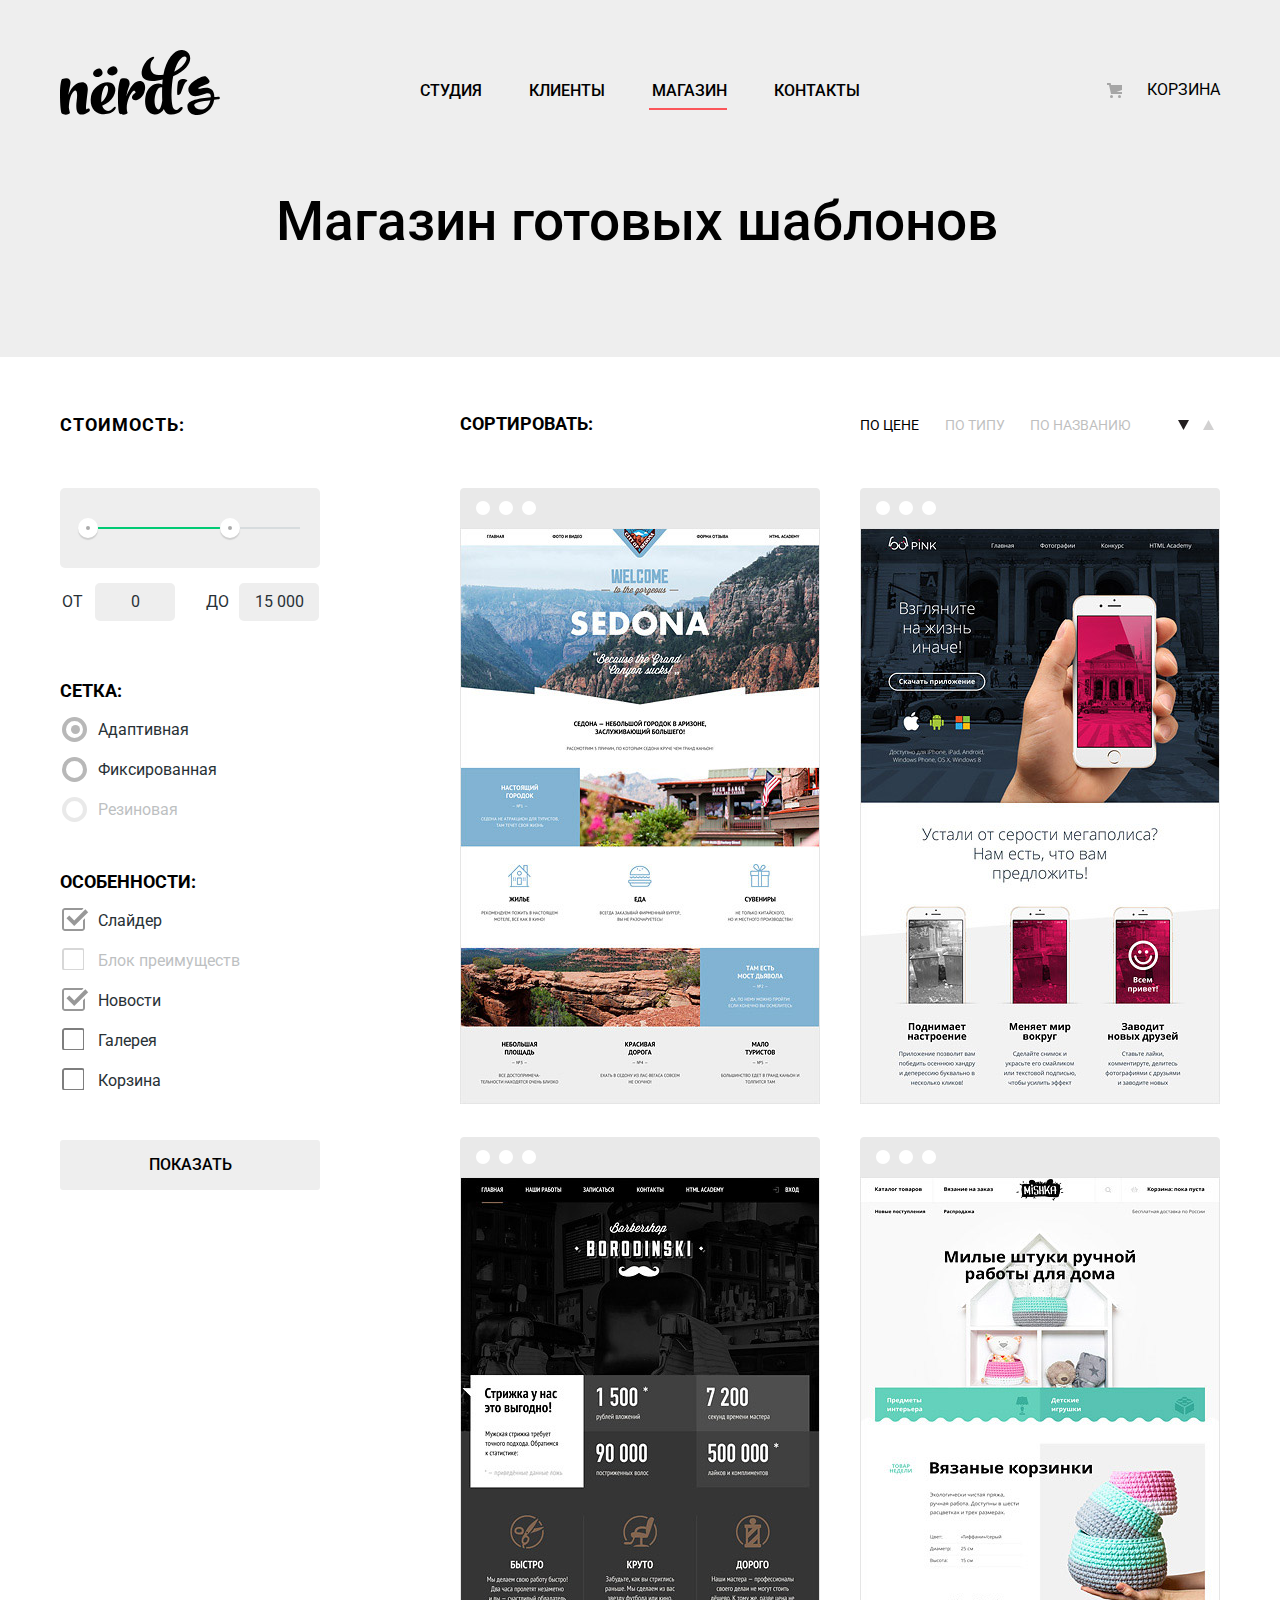
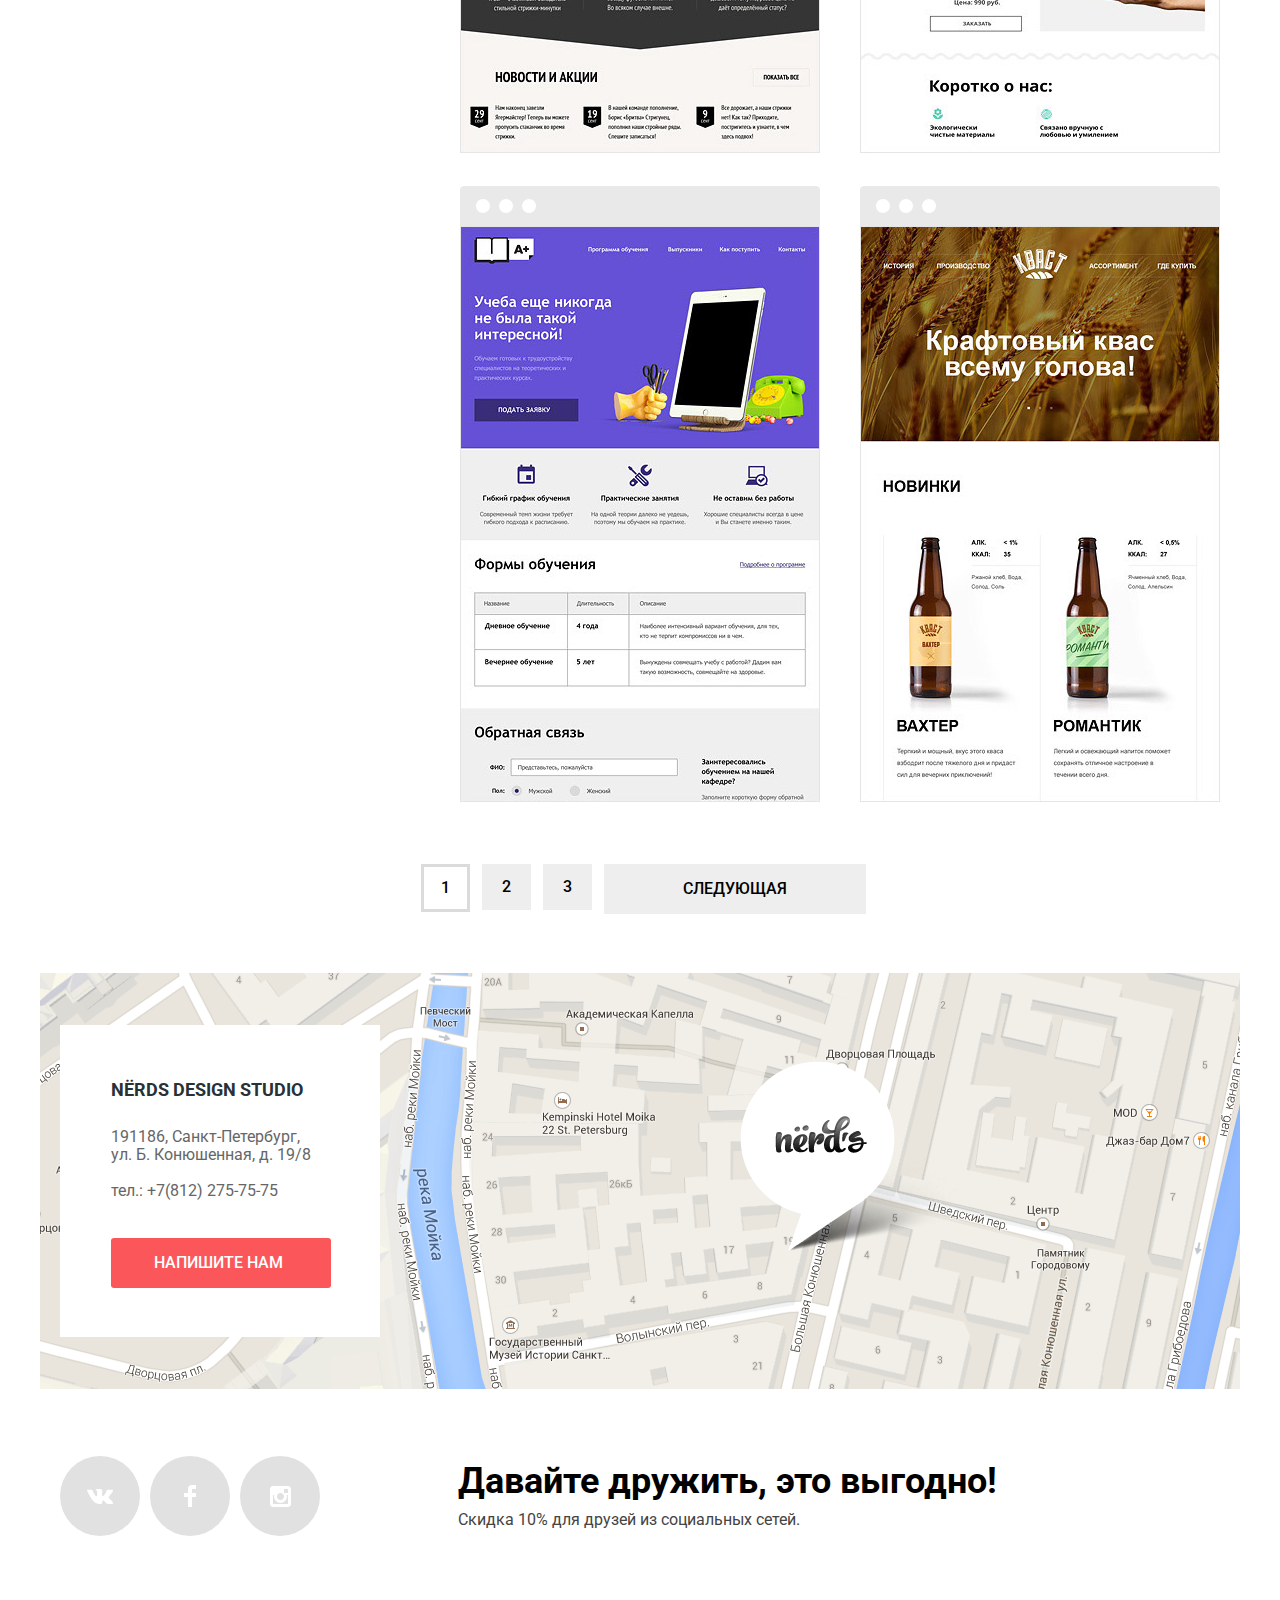
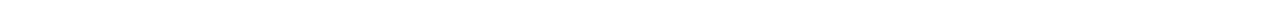
==== commit 66688c3c: "Финальная проверка v.2" ====
--- a/catalog.html
+++ b/catalog.html
@@ -1,293 +1,303 @@
 <!DOCTYPE html>
 <html lang="ru">
-  <head>
-    <meta charset="utf-8">
-    <title>Нёрдс-Магазин</title>
-    <link href="https://fonts.googleapis.com/css?family=Roboto:400,700" rel="stylesheet">
-    <link href="css/normalize.css" rel="stylesheet">
-    <link href="css/style.css" rel="stylesheet">
-  </head>
-  <body class="inner-page">
-    <div class="background-grey">
-      <div class="container">
-        <header class="main-header">
-          <nav class="main-header__main-navigation">
-            <a href="index.html">
-              <img class="main-header__logo" src="img/nerds-logo.svg" alt="Логотип дизайн студии Нёрдс" width="160" height="65">
-            </a>
-            <ul class="main-header__site-navigation">
-              <li class="site-navigation__item">
-                <a class="site-navigation__a" href="index.html" tabindex="0">Студия</a>
-              </li>
-              <li class="site-navigation__item">
-                <a class="site-navigation__a" href="#" tabindex="0">Клиенты</a>
-              </li>
-              <li class="site-navigation__item actual">
-                <a class="site-navigation__a" href="catalog.html" tabindex="0">Магазин</a>
-              </li>
-              <li class="site-navigation__item">
-                <a class="site-navigation__a" href="#" tabindex="0">Контакты</a>
-              </li>
-            </ul>
-            <ul class="main-header__user-navigation">
-              <li class="user-navigation__item">
-                <a class="user-navigation__a" href="#" tabindex="0">Корзина</a>
-              </li>
-            </ul>
-          </nav>
-          <h1 class="inner-page__main-header__h1">Магазин готовых шаблонов</h1>
-        </header>
+<head>
+  <meta charset="utf-8">
+  <title>Нёрдс-Магазин</title>
+  <link href="https://fonts.googleapis.com/css?family=Roboto:400,700" rel="stylesheet">
+  <link href="css/normalize.css" rel="stylesheet">
+  <link href="css/style-min.css" rel="stylesheet">
+</head>
+<body class="inner-page">
+<div class="background-grey">
+  <div class="container">
+    <header class="main-header">
+      <nav class="main-header__main-navigation">
+        <a href="index.html">
+          <img class="main-header__logo" src="img/nerds-logo.svg" alt="Логотип дизайн студии Нёрдс" width="160"
+               height="65">
+        </a>
+        <ul class="main-header__site-navigation">
+          <li class="site-navigation__item">
+            <a class="site-navigation__a" href="index.html" tabindex="0">Студия</a>
+          </li>
+          <li class="site-navigation__item">
+            <a class="site-navigation__a" href="#" tabindex="0">Клиенты</a>
+          </li>
+          <li class="site-navigation__item actual">
+            <a class="site-navigation__a" href="catalog.html" tabindex="0">Магазин</a>
+          </li>
+          <li class="site-navigation__item">
+            <a class="site-navigation__a" href="#" tabindex="0">Контакты</a>
+          </li>
+        </ul>
+        <ul class="main-header__user-navigation">
+          <li class="user-navigation__item">
+            <a class="user-navigation__a" href="#" tabindex="0">Корзина</a>
+          </li>
+        </ul>
+      </nav>
+      <h1 class="inner-page__main-header__h1">Магазин готовых шаблонов</h1>
+    </header>
+  </div>
+</div>
+<main>
+  <div class="inner-page__main-wrapper container">
+    <section class="filters">
+      <h3 class="visually-hidden">Фильтр товаров</h3>
+      <form action="https://echo.htmlacademy.ru" method="get">
+        <p class="filters__price">Стоимость:</p>
+        <div class="filters__range-filter">
+          <div class="range-controls">
+            <div class="scale">
+              <div class="bar"></div>
+            </div>
+            <div class="toggle toggle-min"></div>
+            <div class="toggle toggle-max"></div>
+          </div>
+          <div class="price-controls">
+            <label class="min-price">
+              <span class="min-price__text">от</span>
+              <input name="min-price" type="text" value="0"></label>
+            <label class="max-price">
+              <span class="max-price__text">до</span>
+              <input name="max-price" type="text" value="15 000"></label>
+          </div>
+        </div>
+        <p class="filters__net">Сетка:</p>
+        <ul class="filters__net-list">
+          <li class="net-list__item">
+            <!--Здесь используется инпут для того,чтобы задать состояние disabled всему элементу списка, если у вас есть свой вариант и проще, то напишите мне, пожалуйста -->
+            <input class="visually-hidden" type="checkbox" tabindex="-1">
+            <label class="checkbox">
+              <input class="visually-hidden" type="radio" name="grid" value="adaptive" checked="checked">
+              <span class="checkbox-indicator"></span>
+              Адаптивная
+            </label>
+          </li>
+          <li class="net-list__item">
+            <!--Здесь используется инпут для того,чтобы задать состояние disabled всему элементу списка, если у вас есть свой вариант и проще, то напишите мне, пожалуйста -->
+            <input class="visually-hidden" type="checkbox" tabindex="-1">
+            <label class="checkbox">
+              <input class="visually-hidden" type="radio" name="grid" value="fix">
+              <span class="checkbox-indicator"></span>
+              Фиксированная
+            </label>
+          </li>
+          <li class="net-list__item">
+            <!--Здесь используется инпут для того,чтобы задать состояние disabled всему элементу списка, если у вас есть свой вариант и проще, то напишите мне, пожалуйста -->
+            <input class="visually-hidden" type="checkbox" tabindex="-1" disabled="disabled">
+            <label class="checkbox">
+              <input class="visually-hidden" type="radio" name="grid" value="rubber" disabled="disabled">
+              <span class="checkbox-indicator"></span>
+              Резиновая
+            </label>
+          </li>
+        </ul>
+        <p class="filters__especially">Особенности:</p>
+        <ul class="filters__especially-list">
+          <li class="especially-list__item">
+            <!--Здесь используется инпут для того,чтобы задать состояние disabled всему элементу списка, если у вас есть свой вариант и проще, то напишите мне, пожалуйста -->
+            <input class="visually-hidden" type="checkbox" tabindex="-1">
+            <label class="checkbox">
+              <input class="visually-hidden" type="checkbox" name="slider" checked="checked">
+              <span class="checkbox-indicator"></span>
+              Слайдер
+            </label>
+          </li>
+          <li class="especially-list__item">
+            <!--Здесь используется инпут для того,чтобы задать состояние disabled всему элементу списка, если у вас есть свой вариант и проще, то напишите мне, пожалуйста -->
+            <input class="visually-hidden" type="checkbox" tabindex="-1" disabled="disabled">
+            <label class="checkbox">
+              <input class="visually-hidden" type="checkbox" name="advantage" disabled="disabled">
+              <span class="checkbox-indicator"></span>
+              Блок преимуществ
+            </label>
+          </li>
+          <li class="especially-list__item">
+            <!--Здесь используется инпут для того,чтобы задать состояние disabled всему элементу списка, если у вас есть свой вариант и проще, то напишите мне, пожалуйста -->
+            <input class="visually-hidden" type="checkbox" tabindex="-1">
+            <label class="checkbox">
+              <input class="visually-hidden" type="checkbox" name="news" checked="checked">
+              <span class="checkbox-indicator"></span>
+              Новости
+            </label>
+          </li>
+          <li class="especially-list__item">
+            <!--Здесь используется инпут для того,чтобы задать состояние disabled всему элементу списка, если у вас есть свой вариант и проще, то напишите мне, пожалуйста -->
+            <input class="visually-hidden" type="checkbox" tabindex="-1">
+            <label class="checkbox">
+              <input class="visually-hidden" type="checkbox" name="gallery">
+              <span class="checkbox-indicator"></span>
+              Галерея
+            </label>
+          </li>
+          <li class="especially-list__item">
+            <!--Здесь используется инпут для того,чтобы задать состояние disabled всему элементу списка, если у вас есть свой вариант и проще, то напишите мне, пожалуйста -->
+            <input class="visually-hidden" type="checkbox" tabindex="-1">
+            <label class="checkbox">
+              <input class="visually-hidden" type="checkbox" name="bucket">
+              <span class="checkbox-indicator"></span>
+              Корзина
+            </label>
+          </li>
+        </ul>
+        <button class="filters__btn btn">Показать</button>
+      </form>
+    </section>
+    <section class="products">
+      <div class="sorting-wrapper">
+        <p class="sorting">Сортировать:</p>
+        <div class="sorting-value-wrapper">
+          <a class="by-price current" aria-label="Сортировать продукты по цене" tabindex="0">По цене</a>
+          <a class="by-type" aria-label="Сортировать продукты по типу" tabindex="0">По типу</a>
+          <a class="by-name" aria-label="Сортировать продукты по названию" tabindex="0">По названию</a>
+        </div>
+        <a class="descendingly current" href="#" aria-label="Сортировать продукты по убываюшей цене">
+          <svg xmlns="http://www.w3.org/2000/svg" width="11" height="10" viewbox="0 0 11 10">
+            <path fill="#231F20" d="M5.5 10L0 0h11"/>
+          </svg>
+        </a>
+        <a class="ascendingly" href="#" aria-label="Сортировать продукты по возрастающей цене">
+          <svg xmlns="http://www.w3.org/2000/svg" width="11" height="10" viewbox="0 0 11 10">
+            <path fill="#231F20" d="M5.5 0L0 10h11z"/>
+          </svg>
+        </a>
       </div>
-    </div>
-    <main>
-      <div class="container">
-        <div class="inner-page__main-wrapper">
-          <section class="filters">
-            <h3 class="visually-hidden">Фильтр товаров</h3>
-            <form action="https://echo.htmlacademy.ru" method="get">
-              <p class="filters__price">Стоимость:</p>
-              <div class="filters__range-filter">
-                <div class="range-controls">
-                  <div class="scale">
-                    <div class="bar"></div>
-                  </div>
-                  <div class="toggle toggle-min"></div>
-                  <div class="toggle toggle-max"></div>
-                </div>
-                <div class="price-controls">
-                  <label class="min-price">
-                    <span class="min-price__text">от</span>
-                    <input name="min-price" type="text" value="0"></label>
-                  <label class="max-price">
-                    <span class="max-price__text">до</span>
-                    <input name="max-price" type="text" value="15 000"></label>
-                </div>
-              </div>
-              <p class="filters__net">Сетка:</p>
-              <ul class="filters__net-list">
-                <li class="net-list__item">
-                  <!--Здесь используется инпут для того,чтобы задать состояние disabled всему элементу списка, если у вас есть свой вариант и проще, то напишите мне, пожалуйста -->
-                  <input class="visually-hidden" type="checkbox" tabindex="-1">
-                  <label class="checkbox">
-                    <input class="visually-hidden" type="radio" name="grid" value="adaptive" checked="checked">
-                    <span class="checkbox-indicator"></span>
-                    Адаптивная
-                  </label>
-                </li>
-                <li class="net-list__item">
-                  <!--Здесь используется инпут для того,чтобы задать состояние disabled всему элементу списка, если у вас есть свой вариант и проще, то напишите мне, пожалуйста -->
-                  <input class="visually-hidden" type="checkbox" tabindex="-1">
-                  <label class="checkbox">
-                    <input class="visually-hidden" type="radio" name="grid" value="fix">
-                    <span class="checkbox-indicator"></span>
-                    Фиксированная
-                  </label>
-                </li>
-                <li class="net-list__item">
-                  <!--Здесь используется инпут для того,чтобы задать состояние disabled всему элементу списка, если у вас есть свой вариант и проще, то напишите мне, пожалуйста -->
-                  <input class="visually-hidden" type="checkbox" tabindex="-1" disabled="disabled">
-                  <label class="checkbox">
-                    <input class="visually-hidden" type="radio" name="grid" value="rubber" disabled="disabled">
-                    <span class="checkbox-indicator"></span>
-                    Резиновая
-                  </label>
-                </li>
-              </ul>
-              <p class="filters__especially">Особенности:</p>
-              <ul class="filters__especially-list">
-                <li class="especially-list__item">
-                  <!--Здесь используется инпут для того,чтобы задать состояние disabled всему элементу списка, если у вас есть свой вариант и проще, то напишите мне, пожалуйста -->
-                  <input class="visually-hidden" type="checkbox" tabindex="-1">
-                  <label class="checkbox">
-                    <input class="visually-hidden" type="checkbox" name="slider" checked="checked">
-                    <span class="checkbox-indicator"></span>
-                    Слайдер
-                  </label>
-                </li>
-                <li class="especially-list__item">
-                  <!--Здесь используется инпут для того,чтобы задать состояние disabled всему элементу списка, если у вас есть свой вариант и проще, то напишите мне, пожалуйста -->
-                  <input class="visually-hidden" type="checkbox" tabindex="-1" disabled="disabled">
-                  <label class="checkbox">
-                    <input class="visually-hidden" type="checkbox" name="advantage" disabled="disabled">
-                    <span class="checkbox-indicator"></span>
-                    Блок преимуществ
-                  </label>
-                </li>
-                <li class="especially-list__item">
-                  <!--Здесь используется инпут для того,чтобы задать состояние disabled всему элементу списка, если у вас есть свой вариант и проще, то напишите мне, пожалуйста -->
-                  <input class="visually-hidden" type="checkbox" tabindex="-1">
-                  <label class="checkbox">
-                    <input class="visually-hidden" type="checkbox" name="news" checked="checked">
-                    <span class="checkbox-indicator"></span>
-                    Новости
-                  </label>
-                </li>
-                <li class="especially-list__item">
-                  <!--Здесь используется инпут для того,чтобы задать состояние disabled всему элементу списка, если у вас есть свой вариант и проще, то напишите мне, пожалуйста -->
-                  <input class="visually-hidden" type="checkbox" tabindex="-1">
-                  <label class="checkbox">
-                    <input class="visually-hidden" type="checkbox" name="gallery">
-                    <span class="checkbox-indicator"></span>
-                    Галерея
-                  </label>
-                </li>
-                <li class="especially-list__item">
-                  <!--Здесь используется инпут для того,чтобы задать состояние disabled всему элементу списка, если у вас есть свой вариант и проще, то напишите мне, пожалуйста -->
-                  <input class="visually-hidden" type="checkbox" tabindex="-1">
-                  <label class="checkbox">
-                    <input class="visually-hidden" type="checkbox" name="bucket">
-                    <span class="checkbox-indicator"></span>
-                    Корзина
-                  </label>
-                </li>
-              </ul>
-              <button class="filters__btn btn">Показать</button>
-            </form>
-          </section>
-          <section class="products">
-            <div class="sorting-wrapper">
-              <p class="sorting">Сортировать:</p>
-              <div class="sorting-value-wrapper">
-                <a class="by-price current" aria-label="Сортировать продукты по цене" tabindex="0">По цене</a>
-                <a class="by-type" aria-label="Сортировать продукты по типу" tabindex="0">По типу</a>
-                <a class="by-name" aria-label="Сортировать продукты по названию" tabindex="0">По названию</a>
-              </div>
-              <a class="descendingly current" href="#" aria-label="Сортировать продукты по убываюшей цене">
-                <svg xmlns="http://www.w3.org/2000/svg" width="11" height="10" viewbox="0 0 11 10"><path fill="#231F20" d="M5.5 10L0 0h11"/></svg>
-              </a>
-              <a class="ascendingly" href="#" aria-label="Сортировать продукты по возрастающей цене">
-                <svg xmlns="http://www.w3.org/2000/svg" width="11" height="10" viewbox="0 0 11 10"><path fill="#231F20" d="M5.5 0L0 10h11z"/></svg>
-              </a>
-            </div>
-            <ul class="products__list">
-              <li class="products__list-item">
-                <a href="#">
-                  <img src="img/img-sedona.jpg" alt="Веб-сайт SEDONA" width="360" height="576" aria-label="Информационный сайт для туристов">
-                </a>
-                <div class="hover__wrapper">
-                  <div class="hover">
-                    <a href="#">
-                      <h3 class="hover__title">Sedona</h3>
-                    </a>
-                    <p class="hover__text">Информационный сайт для туристов</p>
-                    <a class="hover__btn btn" href="#">9 900 руб.</a>
-                  </div>
-                </div>
-              </li>
-              <li class="products__list-item">
-                <a href="#">
-                  <img src="img/img-pink.jpg" alt="Веб-сайт PINK" width="360" height="576" aria-label="Продуктовый лендинг приложения для iOS и Android">
-                </a>
-                <div class="hover__wrapper">
-                  <div class="hover">
-                    <a href="#">
-                      <h3 class="hover__title">Pink app</h3>
-                    </a>
-                    <p class="hover__text">Продуктовый лендинг приложения для iOS и Android</p>
-                    <a class="hover__btn btn" href="#">9 900 руб.</a>
-                  </div>
-                </div>
-              </li>
-              <li class="products__list-item">
-                <a href="#">
-                  <img src="img/img-barbershop.jpg" alt="Веб-сайт Barbershop" width="360" height="576" aria-label="Сайт салона красоты. Для мужчин, да.">
-                </a>
-                <div class="hover__wrapper">
-                  <div class="hover">
-                    <a href="#">
-                      <h3 class="hover__title">Barbershop</h3>
-                    </a>
-                    <p class="hover__text">Сайт салона красоты. Для мужчин, да.</p>
-                    <a class="hover__btn btn" href="#">9 900 руб.</a>
-                  </div>
-                </div>
-              </li>
-              <li class="products__list-item">
-                <a href="#">
-                  <img src="img/img-mishka.jpg" alt="Веб-сайт MiSHKA" width="360" height="576" aria-label="Интернет-магазин вязаных игрушек">
-                </a>
-                <div class="hover__wrapper">
-                  <div class="hover">
-                    <a href="#">
-                      <h3 class="hover__title">Mishka</h3>
-                    </a>
-                    <p class="hover__text">Интернет-магазин вязаных игрушек</p>
-                    <a class="hover__btn btn" href="#">9 900 руб.</a>
-                  </div>
-                </div>
-              </li>
-              <li class="products__list-item">
-                <a href="#">
-                  <img src="img/img-aplus.jpg" alt="Веб-сайт APLUS" width="360" height="576" aria-label="Лендинг курсов повышения квалификации">
-                </a>
-                <div class="hover__wrapper">
-                  <div class="hover">
-                    <a href="#">
-                      <h3 class="hover__title">A plus</h3>
-                    </a>
-                    <p class="hover__text">Лендинг курсов повышения квалификации</p>
-                    <a class="hover__btn btn" href="#">9 900 руб.</a>
-                  </div>
-                </div>
-              </li>
-              <li class="products__list-item">
-                <a href="#">
-                  <img src="img/img-kvast.jpg" alt="Веб-сайт KVAST" width="360" height="576" aria-label="Промо-сайт производителя крафтового класса">
-                </a>
-                <div class="hover__wrapper">
-                  <div class="hover">
-                    <a href="#">
-                      <h3 class="hover__title">Kvast</h3>
-                    </a>
-                    <p class="hover__text">Промо-сайт производителя крафтового класса</p>
-                    <a class="hover__btn btn" href="#">9 900 руб.</a>
-                  </div>
-                </div>
-              </li>
-            </ul>
-          </section>
-        </div>
-        <ul class="paggination-list">
-          <li class="paggination-list__item" tabindex="0" aria-label="Первая страница магазина">
-            <a class="paggination-list__item-number current">1</a>
-          </li>
-          <li class="paggination-list__item" tabindex="0" aria-label="Вторая страница магазина">
-            <a class="paggination-list__item-number">2</a>
-          </li>
-          <li class="paggination-list__item" tabindex="0" aria-label="Третья страница магазина">
-            <a class="paggination-list__item-number">3</a>
-          </li>
-          <li class="paggination-list__item" tabindex="0" aria-label="Следующая страница магазина">
-            <a class="paggination-list__item-nextpage">Следующая</a>
-          </li>
-        </ul>
-      </div>
-    </main>
-    <footer class="main-footer">
-      <div class="map-wrapper">
-        <section class="main-footer__address">
-          <h3 class="visually-hidden">Контактная информация</h3>
-          <span class="main-footer__address-title">Nёrds design studio</span>
-          <p class="main-footer__address-text">
-            <span>191186, Санкт-Петербург,</span>
-            <span>ул. Б. Конюшенная, д. 19/8</span>
-            <span class="main-footer__address-phone">тел.: +7(812) 275-75-75</span>
-          </p>
-          <a class="main-footer__address-btn btn" href="writeus.html" tabindex="0">Напишите нам</a>
-        </section>
-        <iframe class="main-footer__map" src="https://yandex.ru/map-widget/v1/-/CBuuR-sj1C" width="1200" height="416"></iframe>
-        <div class="pin-wrapeer"></div>
-      </div>
-      <div class="container">
-        <div class="main-footer__wrapper">
-          <ul class="main-footer__social-list">
-            <li class="social-list-item">
-              <a class="social-button vk" href="https://www.vk.com">
-                <span class="visually-hidden">Мы в Вконтакте</span>
-                <svg version="1.1" id="Layer_1" xmlns="http://www.w3.org/2000/svg" xmlns:xlink="http://www.w3.org/1999/xlink" x="0px" y="0px" width="26px" height="15px" viewbox="0 0 26 15">
-                  <path
-                    fill="#FFFFFF"
-                    d="M16.138,11.51c0.956-0.309,2.18,2.04,3.483,2.939c0.978,0.681,1.727,0.534,1.727,0.534l3.473-0.05
+      <ul class="products__list">
+        <li class="products__list-item">
+          <a href="#">
+            <img src="img/img-sedona.jpg" alt="Веб-сайт SEDONA" width="360" height="576"
+                 aria-label="Информационный сайт для туристов">
+          </a>
+          <div class="hover__wrapper">
+            <div class="hover">
+              <a href="#">
+                <h3 class="hover__title">Sedona</h3>
+              </a>
+              <p class="hover__text">Информационный сайт для туристов</p>
+              <a class="hover__btn btn" href="#">9 900 руб.</a>
+            </div>
+          </div>
+        </li>
+        <li class="products__list-item">
+          <a href="#">
+            <img src="img/img-pink.jpg" alt="Веб-сайт PINK" width="360" height="576"
+                 aria-label="Продуктовый лендинг приложения для iOS и Android">
+          </a>
+          <div class="hover__wrapper">
+            <div class="hover">
+              <a href="#">
+                <h3 class="hover__title">Pink app</h3>
+              </a>
+              <p class="hover__text">Продуктовый лендинг приложения для iOS и Android</p>
+              <a class="hover__btn btn" href="#">9 900 руб.</a>
+            </div>
+          </div>
+        </li>
+        <li class="products__list-item">
+          <a href="#">
+            <img src="img/img-barbershop.jpg" alt="Веб-сайт Barbershop" width="360" height="576"
+                 aria-label="Сайт салона красоты. Для мужчин, да.">
+          </a>
+          <div class="hover__wrapper">
+            <div class="hover">
+              <a href="#">
+                <h3 class="hover__title">Barbershop</h3>
+              </a>
+              <p class="hover__text">Сайт салона красоты. Для мужчин, да.</p>
+              <a class="hover__btn btn" href="#">9 900 руб.</a>
+            </div>
+          </div>
+        </li>
+        <li class="products__list-item">
+          <a href="#">
+            <img src="img/img-mishka.jpg" alt="Веб-сайт MiSHKA" width="360" height="576"
+                 aria-label="Интернет-магазин вязаных игрушек">
+          </a>
+          <div class="hover__wrapper">
+            <div class="hover">
+              <a href="#">
+                <h3 class="hover__title">Mishka</h3>
+              </a>
+              <p class="hover__text">Интернет-магазин вязаных игрушек</p>
+              <a class="hover__btn btn" href="#">9 900 руб.</a>
+            </div>
+          </div>
+        </li>
+        <li class="products__list-item">
+          <a href="#">
+            <img src="img/img-aplus.jpg" alt="Веб-сайт APLUS" width="360" height="576"
+                 aria-label="Лендинг курсов повышения квалификации">
+          </a>
+          <div class="hover__wrapper">
+            <div class="hover">
+              <a href="#">
+                <h3 class="hover__title">A plus</h3>
+              </a>
+              <p class="hover__text">Лендинг курсов повышения квалификации</p>
+              <a class="hover__btn btn" href="#">9 900 руб.</a>
+            </div>
+          </div>
+        </li>
+        <li class="products__list-item">
+          <a href="#">
+            <img src="img/img-kvast.jpg" alt="Веб-сайт KVAST" width="360" height="576"
+                 aria-label="Промо-сайт производителя крафтового класса">
+          </a>
+          <div class="hover__wrapper">
+            <div class="hover">
+              <a href="#">
+                <h3 class="hover__title">Kvast</h3>
+              </a>
+              <p class="hover__text">Промо-сайт производителя крафтового класса</p>
+              <a class="hover__btn btn" href="#">9 900 руб.</a>
+            </div>
+          </div>
+        </li>
+      </ul>
+    </section>
+  </div>
+  <ul class="paggination-list">
+    <li class="paggination-list__item" tabindex="0" aria-label="Первая страница магазина">
+      <a class="paggination-list__item-number current">1</a>
+    </li>
+    <li class="paggination-list__item" tabindex="0" aria-label="Вторая страница магазина">
+      <a class="paggination-list__item-number">2</a>
+    </li>
+    <li class="paggination-list__item" tabindex="0" aria-label="Третья страница магазина">
+      <a class="paggination-list__item-number">3</a>
+    </li>
+    <li class="paggination-list__item" tabindex="0" aria-label="Следующая страница магазина">
+      <a class="paggination-list__item-nextpage">Следующая</a>
+    </li>
+  </ul>
+</main>
+<footer class="main-footer">
+  <div class="map-wrapper">
+    <section class="main-footer__address">
+      <h3 class="visually-hidden">Контактная информация</h3>
+      <span class="main-footer__address-title">Nёrds design studio</span>
+      <p class="main-footer__address-text">
+        <span>191186, Санкт-Петербург,</span>
+        <span>ул. Б. Конюшенная, д. 19/8</span>
+        <span class="main-footer__address-phone">тел.: +7(812) 275-75-75</span>
+      </p>
+      <a class="main-footer__address-btn btn" href="writeus.html" tabindex="0">Напишите нам</a>
+    </section>
+    <iframe class="main-footer__map" src="https://yandex.ru/map-widget/v1/-/CBuuR-sj1C" width="1200"
+            height="416"></iframe>
+    <div class="pin-wrapeer"></div>
+  </div>
+  <div class="main-footer__wrapper container">
+    <ul class="main-footer__social-list">
+      <li class="social-list-item">
+        <a class="social-button vk" href="https://www.vk.com">
+          <span class="visually-hidden">Мы в Вконтакте</span>
+          <svg version="1.1" id="Layer_1" xmlns="http://www.w3.org/2000/svg" xmlns:xlink="http://www.w3.org/1999/xlink"
+               x="0px" y="0px" width="26px" height="15px" viewbox="0 0 26 15">
+            <path
+              fill="#FFFFFF"
+              d="M16.138,11.51c0.956-0.309,2.18,2.04,3.483,2.939c0.978,0.681,1.727,0.534,1.727,0.534l3.473-0.05
                   c0,0,1.815-0.112,0.957-1.554c-0.071-0.12-0.503-1.069-2.585-3.022c-2.177-2.043-1.882-1.712,0.739-5.244
                   c1.597-2.153,2.236-3.468,2.036-4.028c-0.192-0.539-1.365-0.399-1.365-0.399L20.69,0.713c-0.381,0.001-0.704,0.119-0.851,0.515
                   c-0.003,0.004-0.621,1.666-1.445,3.079c-1.741,2.989-2.436,3.148-2.724,2.961c-0.661-0.433-0.494-1.737-0.494-2.664
@@ -297,52 +307,56 @@
                   C4.912,0.719,4.562,0.66,4.562,0.66L0.848,0.684c0,0-0.558,0.016-0.763,0.262C-0.097,1.164,0.07,1.614,0.07,1.614
                   s2.909,6.881,6.203,10.347c3.02,3.182,6.452,2.971,6.452,2.971h1.555c0,0,0.469-0.054,0.709-0.312
                   c0.224-0.24,0.214-0.691,0.214-0.691S15.172,11.82,16.138,11.51z"/>
-                </svg>
-              </a>
-            </li>
-            <li class="social-list-item">
-              <a class="social-button fb" href="https://www.facebook.com">
-                <span class="visually-hidden">Мы в Фейсбуке</span>
-                <svg xmlns="http://www.w3.org/2000/svg" width="12" height="22" viewbox="0 0 12 22"><path fill="#FFF" d="M12 4V0H8a4 4 0 0 0-4 4v4H0v4h4v10h4V12h4V8H8V4h4z"/></svg>
-              </a>
-            </li>
-            <li class="social-list-item">
-              <a class="social-button inst" href="https://www.instagram.com">
-                <span class="visually-hidden">Мы в Инстаграме</span>
-                <svg xmlns="http://www.w3.org/2000/svg" width="21" height="21" viewbox="0 0 21 21"><path
-                  fill="#FFF"
-                  d="M18 0H3C1.35 0 0 1.35 0 3v15c0 1.65 1.35 3 3 3h15c1.65 0 3-1.35 3-3V3c0-1.65-1.35-3-3-3zm-7.5 7c1.93 0 3.5 1.57 3.5 3.5S12.43 14 10.5 14 7 12.43 7 10.5 8.57 7 10.5 7zM18 18H3V9h1.181A6.504 6.504 0 0 0 4 10.5a6.5 6.5 0 1 0 13 0 6.45 6.45 0 0 0-.181-1.5H18v9zm0-11h-4V3h4v4z"/></svg>
-              </a>
-            </li>
-          </ul>
-          <div class="main-footer__text">
-            <span class="main-footer__tagline">Давайте дружить, это выгодно!</span>
-            <span class="main-footer__sale">Скидка 10% для друзей из социальных сетей.</span>
-          </div>
-        </div>
-      </div>
-    </footer>
-    <!--Модальное окно
-    ================================================================================================================================================================================================================================================================================================================================================================================================================-->
-    <section class="modal modal-feedback">
-      <h3 class="modal__title">Напишите нам:</h3>
-      <form class="modal__form" action="https://echo.htmlacademy.ru" method="get">
-        <p>
-          <label class="modal__label" for="name-field">Ваше имя:</label>
-          <input class="modal__login" name="name" id="name-field" placeholder="Имя Фамилия" autocomplete="on">
-        </p>
-        <p>
-          <label class="modal__label" for="email-field">Ваш e-mail:</label>
-          <input class="modal__email" type="email" name="email" id="email-field" placeholder="email@example.com" autocomplete="on">
-        </p>
-        <p>
-          <label class="modal__label" for="text-field">Текст письма:</label>
-          <textarea id="text-field" placeholder="В свободной форме"></textarea>
-        </p>
-        <button class="modal__btn btn">Отправить</button>
-      </form>
-      <button class="modal__close" type="button" aria-label="Закрыть модальное окно">Закрыть</button>
-    </section>
-    <script src="js/script-min.js"></script>
-  </body>
+          </svg>
+        </a>
+      </li>
+      <li class="social-list-item">
+        <a class="social-button fb" href="https://www.facebook.com">
+          <span class="visually-hidden">Мы в Фейсбуке</span>
+          <svg xmlns="http://www.w3.org/2000/svg" width="12" height="22" viewbox="0 0 12 22">
+            <path fill="#FFF" d="M12 4V0H8a4 4 0 0 0-4 4v4H0v4h4v10h4V12h4V8H8V4h4z"/>
+          </svg>
+        </a>
+      </li>
+      <li class="social-list-item">
+        <a class="social-button inst" href="https://www.instagram.com">
+          <span class="visually-hidden">Мы в Инстаграме</span>
+          <svg xmlns="http://www.w3.org/2000/svg" width="21" height="21" viewbox="0 0 21 21">
+            <path
+              fill="#FFF"
+              d="M18 0H3C1.35 0 0 1.35 0 3v15c0 1.65 1.35 3 3 3h15c1.65 0 3-1.35 3-3V3c0-1.65-1.35-3-3-3zm-7.5 7c1.93 0 3.5 1.57 3.5 3.5S12.43 14 10.5 14 7 12.43 7 10.5 8.57 7 10.5 7zM18 18H3V9h1.181A6.504 6.504 0 0 0 4 10.5a6.5 6.5 0 1 0 13 0 6.45 6.45 0 0 0-.181-1.5H18v9zm0-11h-4V3h4v4z"/>
+          </svg>
+        </a>
+      </li>
+    </ul>
+    <div class="main-footer__text">
+      <span class="main-footer__tagline">Давайте дружить, это выгодно!</span>
+      <span class="main-footer__sale">Скидка 10% для друзей из социальных сетей.</span>
+    </div>
+  </div>
+</footer>
+<!--Модальное окно
+================================================================================================================================================================================================================================================================================================================================================================================================================-->
+<section class="modal modal-feedback">
+  <h3 class="modal__title">Напишите нам:</h3>
+  <form class="modal__form" action="https://echo.htmlacademy.ru" method="get">
+    <p>
+      <label class="modal__label" for="name-field">Ваше имя:</label>
+      <input class="modal__login" name="name" id="name-field" placeholder="Имя Фамилия" autocomplete="on">
+    </p>
+    <p>
+      <label class="modal__label" for="email-field">Ваш e-mail:</label>
+      <input class="modal__email" type="email" name="email" id="email-field" placeholder="email@example.com"
+             autocomplete="on">
+    </p>
+    <p>
+      <label class="modal__label" for="text-field">Текст письма:</label>
+      <textarea id="text-field" placeholder="В свободной форме"></textarea>
+    </p>
+    <button class="modal__btn btn">Отправить</button>
+  </form>
+  <button class="modal__close" type="button" aria-label="Закрыть модальное окно">Закрыть</button>
+</section>
+<script src="js/script-min.js"></script>
+</body>
 </html>
--- a/css/style-min.css
+++ b/css/style-min.css
@@ -0,0 +1 @@
+.hover,.main-footer__address,.main-footer__address-text,.main-footer__text,.products{-webkit-box-orient:vertical;-webkit-box-direction:normal}.about-us__text,.about-us__title-ul,.btn,.filters__btn,.filters__especially,.filters__net,.filters__price,.hover__title,.main-footer__address-title,.main-header__site-navigation,.paggination-list__item-nextpage,.price-controls label,.sorting-wrapper,.user-navigation__a{text-transform:uppercase}body{min-width:1060px;margin:0 auto;padding:0;font-family:Roboto,Tahoma,sans-serif;font-size:16px;line-height:24px;font-weight:400;color:#283136;background-color:#fff;-webkit-box-sizing:border-box;box-sizing:border-box}*,::after,::before{-webkit-box-sizing:inherit;box-sizing:inherit}a{text-decoration:none}img{max-width:100%;height:auto}.visually-hidden:not(:focus):not(:active),input[type=checkbox].visually-hidden,input[type=radio].visually-hidden{position:absolute;width:1px;height:1px;margin:-1px;border:0;padding:0;white-space:nowrap;-webkit-clip-path:inset(100%);clip-path:inset(100%);clip:rect(0 0 0 0);overflow:hidden}.container{max-width:1200px;margin:0 auto;padding:0 20px}.background-grey{width:100%;background-color:#eee}.main-header{margin-bottom:81px;background-color:#eee}.main-header__main-navigation{display:-webkit-box;display:-ms-flexbox;display:flex;-webkit-box-pack:justify;-ms-flex-pack:justify;justify-content:space-between;padding:50px 0 0;background-color:transparent}.main-header__logo{width:160px;height:65px}.main-header__logo:hover{opacity:.8}.main-header__logo:active{opacity:.3}.main-header__site-navigation{display:-webkit-box;display:-ms-flexbox;display:flex;-ms-flex-wrap:wrap;flex-wrap:wrap;-webkit-box-align:center;-ms-flex-align:center;align-items:center;margin:0 31px 0 0;padding:25px 0 0;width:452px;line-height:30px;font-weight:500;color:#000}.main-header__site-navigation li{position:relative;padding-bottom:15px;padding-left:3px;margin-right:44px}.main-header__site-navigation li:last-child,.main-header__site-navigation li:nth-child(4n){margin-right:0}.actual::after{content:"";position:absolute;top:32px;left:0;width:100%;height:2px;background-color:#fb565a}.main-header__user-navigation{display:-webkit-box;display:-ms-flexbox;display:flex;-webkit-box-pack:end;-ms-flex-pack:end;justify-content:flex-end;max-width:160px;margin:0;padding:25px 0 0}.user-navigation__a{position:relative;padding-left:50px;line-height:30px;color:#000}.user-navigation__a::before{content:"";position:absolute;top:3px;left:10px;min-width:15px;min-height:15px;background-image:url(../img/cart-icon.svg);background-repeat:no-repeat}.main-header__site-navigation,.main-header__user-navigation{list-style:none}.main-header__site-navigation a,.main-header__user-navigation a{color:#000}.main-header__site-navigation a:focus,.main-header__site-navigation a:hover,.main-header__user-navigation a:focus,.main-header__user-navigation a:hover{color:#fb565a}.main-header__site-navigation a:active,.main-header__user-navigation a:active{color:#bebebe}.slider{position:relative}.slider-controls{position:absolute;left:50%;bottom:95px;z-index:100;min-width:88px;height:18px;font-size:0;-webkit-transform:translateX(-50%);-ms-transform:translateX(-50%);transform:translateX(-50%)}.slider-controls label{position:relative;display:inline-block;width:18px;height:18px;margin-right:18px;padding:8px;vertical-align:top;border-radius:50%;cursor:pointer}.about-us__list-item::before,.slider-controls .active::before,.slider-controls label::after{position:absolute;content:""}.slider-controls label:last-child{margin-right:0}.slider-controls label::after{top:0;left:0;z-index:1;width:18px;height:18px;background:#fff;border-radius:50%}.slider-controls .active::before{left:50%;top:50%;z-index:2;width:8px;height:8px;margin:-4px;background-color:inherit;border:2px solid #c1c1c1;border-radius:50%}.slider-list{margin:0;padding:0;list-style:none}.slider-list__item{display:none;padding:73px 0 93px}.slider-list__item:nth-child(1){display:block;background-image:url(../img/slide1.png);background-repeat:no-repeat;background-position:99% -7px}.slider-list__item:nth-child(2){background-image:url(../img/slide2.png);background-repeat:no-repeat;background-position:100% 0}.slider-list__item:nth-child(3){background-image:url(../img/slide3.png);background-repeat:no-repeat;background-position:100% 20px}.slider-list__item h3{max-width:600px;margin:0 0 24px;font-size:55px;line-height:55px;font-weight:500}.slider-list__item p{margin:0 0 52px}.btn{padding:16px 55px;line-height:18px;font-weight:500;color:#fff;background-color:#fb565a;border-radius:3px;cursor:pointer}.btn:hover{background-color:#e74246}.btn:active{background-color:#d7373b;-webkit-box-shadow:0 3px rgba(0,0,0,.1) inset;box-shadow:0 3px rgba(0,0,0,.1) inset;color:#e37376}.slider-list__item-btn{min-width:240px}.offers__list-btn{display:block;padding:16px 40px;max-width:160px}.offers__list-item:nth-child(2) a{background-color:#00ca74}.offers__list-item:nth-child(2) a:hover{background-color:#00bc6c}.offers__list-item:nth-child(2) a:active{background-color:#00aa62;color:#37bc83}.offers__list-item:nth-child(3) a{background-color:#efc84a}.offers__list-item:nth-child(3) a:hover{background-color:#eab534}.offers__list-item:nth-child(3) a:active{background-color:#e5a722;color:#ebba52}.offers__list-img1,.offers__list-img2,.offers__list-img3{margin-bottom:25px;width:300px;height:146px}.offers__list-img1{background-image:url(../img/img-web.jpg)}.offers__list-img2{background-image:url(../img/img-app.jpg)}.offers__list-img3{background-image:url(../img/img-present.jpg)}.filters__btn{width:260px;background-color:#eee;border:none}.about-us,.clientage,.offers{border-bottom:2px solid #eee}.filters__btn:hover{color:#000;background-color:#dfdfdf}.filters__btn:active{background-color:#d5d5d5;color:rgba(0,0,0,.3);-webkit-box-shadow:inset 3px 3px 0 0 rgba(0,1,1,.1);box-shadow:inset 3px 3px 0 0 rgba(0,1,1,.1)}.offers{min-height:430px}.offers__list{display:-webkit-box;display:-ms-flexbox;display:flex;-ms-flex-wrap:wrap;flex-wrap:wrap;-webkit-box-pack:justify;-ms-flex-pack:justify;justify-content:space-between;margin:0;padding:0;width:1100px;min-height:350px;list-style:none}.offers__list-item{width:300px;margin-bottom:20px}.offers__list-item img{margin-bottom:19px}.offers__list h3{margin:0 auto;font-size:24px;line-height:30px;font-weight:700;color:#000}.offers__list-text{width:255px;max-height:50px;margin-bottom:32px;overflow:auto}.about-us{display:-webkit-box;display:-ms-flexbox;display:flex;-webkit-box-pack:justify;-ms-flex-pack:justify;justify-content:space-between;min-height:525px;padding-bottom:59px}.about-us__text,.about-us__title{display:inline-block;vertical-align:top;color:#000}.about-us__delimiter-1{width:660px}.about-us__delimiter-2{width:360px}.about-us__title{margin-top:74px;margin-bottom:17px;font-size:45px;line-height:45px;font-weight:500}.about-us__delimiter-1 .about-us__p{margin-bottom:39px}.about-us__list-item::before{top:10px;left:-36px;width:25px;height:2px;background-color:#fb565a}.about-us__list-item{position:relative;margin-top:30px}.about-us__list{margin:0;padding:0 0 0 36px;list-style:none}.about-us__list-item-text{margin:-6px 0 0}.about-us__img{margin-bottom:29px;margin-top:39px}.about-us__text{margin:0 0 31px;padding-left:16px;font-weight:700}.indicators{width:360px}.indicators__data{padding-right:20px;padding-bottom:16px;width:120px;line-height:18px}.indicators__numeric{font-size:45px;line-height:45px;font-weight:700;color:#000}.indicators__percent{font-size:25px;line-height:45px;vertical-align:30%}.clientage{min-width:1186px;min-height:182px;margin-bottom:80px}.clientage__list{display:-webkit-box;display:-ms-flexbox;display:flex;-ms-flex-wrap:wrap;flex-wrap:wrap;margin:0 auto;padding:49px 0 0;list-style:none}.clientage__list-item{position:relative;width:260px;min-height:95px;margin-right:40px;margin-bottom:23px;text-align:center}.clientage__list-item::after{content:"";position:absolute;top:10px;right:-19px;width:2px;height:52px;background-color:#eee}.main-footer,.map-wrapper{position:relative}.clientage__list-item:nth-child(4n){margin-right:0}.clientage__list-item:last-child::after,.clientage__list-item:nth-child(4n)::after{display:none}.clientage__list-item-logo1,.clientage__list-item-logo3{padding-top:12px}.clientage__list-item-logo1,.clientage__list-item-logo2,.clientage__list-item-logo3,.clientage__list-item-logo4{opacity:.2}.clientage__list-item-logo1:focus,.clientage__list-item-logo1:hover,.clientage__list-item-logo2:focus,.clientage__list-item-logo2:hover,.clientage__list-item-logo3:focus,.clientage__list-item-logo3:hover,.clientage__list-item-logo4:focus,.clientage__list-item-logo4:hover{opacity:1}.clientage__list-item-logo1:active,.clientage__list-item-logo2:active,.clientage__list-item-logo3:active,.clientage__list-item-logo4:active{opacity:.1}.map-wrapper{margin:0 auto 60px;width:1200px;min-height:416px;background-image:url(../img/map.png);background-repeat:no-repeat;background-position:top center;z-index:1}.pin-wrapeer{position:absolute;top:88px;left:700px;width:231px;height:190px;background-image:url(../img/pin.png);background-repeat:no-repeat;z-index:2}.main-footer__map{position:relative;margin:0 auto;width:1200px;background-size:cover;border:0;z-index:3}.main-footer__address{position:absolute;top:52px;left:20px;display:-webkit-box;display:-ms-flexbox;display:flex;-ms-flex-direction:column;flex-direction:column;width:320px;min-height:310px;padding:49px 51px;background-color:#fff;z-index:5}.main-footer__address-title{display:inline-block;margin-bottom:23px;margin-top:1px;vertical-align:top;font-size:18px;line-height:30px;font-weight:700}.main-footer__address-text{display:-webkit-box;display:-ms-flexbox;display:flex;-ms-flex-direction:column;flex-direction:column;margin:0;padding:0;max-width:220px;max-height:110px;line-height:18px;color:#666;overflow:auto}.main-footer__address-phone{display:inline-block;margin-top:18px;margin-bottom:38px;vertical-align:top}.main-footer__address-btn{padding:16px 43px;min-width:220px;text-transform:uppercase}.main-footer__social-list{display:-webkit-box;display:-ms-flexbox;display:flex;-ms-flex-wrap:wrap;flex-wrap:wrap;-webkit-box-pack:justify;-ms-flex-pack:justify;justify-content:space-between;width:260px;padding:0;margin:0 138px 0 0;min-height:80px;list-style:none}.social-list-item{margin-bottom:10px}.social-button{display:-webkit-box;display:-ms-flexbox;display:flex;-ms-flex-wrap:wrap;flex-wrap:wrap;-webkit-box-pack:center;-ms-flex-pack:center;justify-content:center;-webkit-box-align:center;-ms-flex-align:center;align-items:center;width:80px;height:80px;border-radius:50%;background-color:#e1e1e1}.social-button:last-child{margin-right:0}.social-button svg{text-align:center}.socail-button:focus,.social-button:hover{background-color:#e74246}.social-button:active{background-color:#d7373b}.social-button:active path{fill:#e37376}.main-footer__wrapper{display:-webkit-box;display:-ms-flexbox;display:flex;margin-bottom:75px}.main-footer__text{display:-webkit-box;display:-ms-flexbox;display:flex;-ms-flex-direction:column;flex-direction:column;padding-top:7px}.main-footer__tagline{margin-bottom:10px;font-size:36px;line-height:36px;font-weight:700;color:#000}.main-footer__sale{line-height:22px;color:#444}@-webkit-keyframes bounce{0%{-webkit-transform:rotateY(45deg);transform:rotateY(45deg)}100%{-webkit-transform:translateY(0);transform:translateY(0)}}@keyframes bounce{0%{-webkit-transform:rotateY(45deg);transform:rotateY(45deg)}100%{-webkit-transform:translateY(0);transform:translateY(0)}}@-webkit-keyframes shake{0%,100%{-webkit-transform:translateX(0);transform:translateX(0)}10%,30%,50%,70%,90%{-webkit-transform:translateX(-10px);transform:translateX(-10px)}20%,40%,60%,80%{-webkit-transform:translateX(10px);transform:translateX(10px)}}@keyframes shake{0%,100%{-webkit-transform:translateX(0);transform:translateX(0)}10%,30%,50%,70%,90%{-webkit-transform:translateX(-10px);transform:translateX(-10px)}20%,40%,60%,80%{-webkit-transform:translateX(10px);transform:translateX(10px)}}.modal{display:-webkit-box;display:-ms-flexbox;display:flex;-ms-flex-wrap:wrap;flex-wrap:wrap;width:960px;min-height:590px;padding:71px 100px;margin-left:-480px;background-color:#fff;-webkit-box-shadow:0 20px 60px 0 rgba(0,1,1,.8);box-shadow:0 20px 60px 0 rgba(0,1,1,.8);z-index:6}.modal-feedback{position:fixed;top:113px;left:50%;display:none}.modal-show{display:block;-webkit-animation:bounce .5s;animation:bounce .5s}.modal-error{-webkit-animation:shake .5s;animation:shake .5s}.modal__form{display:-webkit-box;display:-ms-flexbox;display:flex;-ms-flex-wrap:wrap;flex-wrap:wrap;-webkit-box-pack:justify;-ms-flex-pack:justify;justify-content:space-between}.modal__title{display:block;width:100%;margin:0 0 40px;font-size:45px;line-height:45px;font-weight:700;color:#000}.modal__form p{width:360px;margin:0 0 32px;line-height:18px;font-weight:700;color:#000}.modal__form p:nth-child(3){width:100%;margin-bottom:43px}.modal__label{display:inline-block;margin-bottom:10px;vertical-align:top}.modal input{width:360px;min-height:50px;padding:14px}.modal textarea{width:760px;min-height:118px;padding:11px}.modal input,.modal textarea{border:2px solid #d7dcde;outline:0}.modal input:hover,.modal textarea:hover{border:2px solid #b4b9bb}.modal input:focus,.modal textarea:focus{border:2px solid #000}.modal__input:invalid{border:2px solid #e74246}.modal__btn{width:260px;min-height:50px;border:0}.modal__close{position:absolute;top:80px;right:87px;width:25px;height:25px;font-size:0;background-color:transparent;border:0;cursor:pointer}.modal__close::after,.modal__close::before{content:"";position:absolute;top:9px;right:0;width:25px;height:3px;background-color:#fecccd}.modal__close::before{-webkit-transform:rotate(45deg);-ms-transform:rotate(45deg);transform:rotate(45deg)}.modal__close::after{-webkit-transform:rotate(-45deg);-ms-transform:rotate(-45deg);transform:rotate(-45deg)}.modal__close:hover::after,.modal__close:hover::before{background-color:#fb565a}.modal__close:active::after,.modal__close:active::before{background-color:#fee}.inner-page .main-header{margin-bottom:49px}.inner-page .main-header__main-navigation{padding-top:50px;margin-bottom:72px}.inner-page__main-header__h1{display:block;width:750px;margin:0 0 0 216px;padding-bottom:108px;font-size:55px;line-height:55px;font-weight:500;color:#000}.inner-page__main-wrapper{display:-webkit-box;display:-ms-flexbox;display:flex}.net-list__item label,.price-controls label{display:inline-block;vertical-align:top}.filters{width:260px;margin-right:140px}.filters__range-filter{width:260px;margin-top:48px;margin-bottom:55px}.range-controls{position:relative;min-height:80px;margin-bottom:15px;padding-top:39px;padding-left:20px;padding-right:20px;background-color:#eee;border-radius:5px}.range-controls .scale{height:2px;background-color:#d7dcde}.range-controls .bar{width:70%;height:2px;background:#00ca74}.range-controls .toggle{position:absolute;top:31px;left:0;width:4px;height:4px;padding:0;background-color:#ababab;border:8px solid #fff;-webkit-box-shadow:0 2px 1px 0 #cfcfcf;box-shadow:0 2px 1px 0 #cfcfcf;border-radius:50%;-webkit-box-sizing:content-box;box-sizing:content-box;cursor:pointer}.range-controls .toggle-min{top:30px;left:18px}.range-controls .toggle-max{top:30px;left:160px}.price-controls{width:260px;font-size:0}.price-controls label{font-size:16px}.min-price__text{padding-left:2px}.min-price{margin-right:31px}.max-price__text{padding-top:5px}.price-controls input{width:80px;padding:10px 13px;margin-left:8px;font-family:Roboto,Arial,sans-serif;font-size:16px;text-align:center;color:#283136;border:none;border-radius:5px;background-color:#eee}.price-controls .max-price{text-align:right}.max-price input{margin-left:6px}.checkbox{position:relative;padding-left:38px;padding-top:2px;cursor:pointer}.net-list__item{margin:0 0 10px}.adaptive:hover,.fix:hover,.rubber:hover{color:#000}.checkbox input[type=radio]+.checkbox-indicator{position:absolute;top:-1px;left:2px;width:25px;height:25px;border:4px solid #b8b8b8;border-radius:50%}.checkbox input[type=checkbox]+.checkbox-indicator{position:absolute;top:-1px;left:2px;width:22px;height:22px;background-image:url(../img/checkbox-off.svg);opacity:.5}.checkbox input[type=checkbox]:focus+.checkbox-indicator,.checkbox input[type=radio]:focus+.checkbox-indicator{border-color:#4d4d4d;outline:dotted thin;outline:-webkit-focus-ring-color auto 5px}.checkbox input[type=radio]:hover+.checkbox-indicator{border-color:#4d4d4d}.checkbox input[type=radio]:checked+.checkbox-indicator::before{content:"";position:absolute;top:4px;left:4.5px;width:9px;height:9px;background-color:#b8b8b8;border-radius:50%}.checkbox input[type=radio]:checked:hover+.checkbox-indicator::before,.checkbox input[type=radio]:focus+.checkbox-indicator::before{content:"";position:absolute;top:4px;left:4.5px;width:9px;height:9px;background-color:#4d4d4d;border-radius:50%}.especially-list__item input[type=checkbox]:disabled+label,.net-list__item input[type=checkbox]:disabled+label{opacity:.3}.checkbox input[type=checkbox]:checked+.checkbox-indicator{position:absolute;top:-1px;left:2px;width:27px;height:27px;background-image:url(../img/checkbox-on.svg);background-repeat:no-repeat;opacity:.4}.checkbox input[type=checkbox]:hover+.checkbox-indicator{opacity:1}.filters__especially,.filters__net,.filters__price{margin:0;padding:0;font-size:18px;line-height:30px;font-weight:700;color:#000}.filters__price{padding-top:4px;letter-spacing:1px}.filters__especially,.filters__net{margin-bottom:12px}.filters__especially-list,.filters__net-list{margin:0;padding:0;list-style:none}.filters__net-list{margin-bottom:45px}.especially-list__item,.net-list__item{margin-bottom:16px}.filters__especially-list{margin-bottom:47px}.filters label{line-height:20px}.filters__btn{line-height:18px;font-weight:500;color:#000}.hover__title,.sorting{font-weight:700;color:#000}.sorting-wrapper{display:-webkit-box;display:-ms-flexbox;display:flex;-ms-flex-wrap:wrap;flex-wrap:wrap;-webkit-box-align:baseline;-ms-flex-align:baseline;align-items:baseline;min-width:760px;margin-bottom:49px}.products,.sorting-value-wrapper{display:-webkit-box;display:-ms-flexbox}.sorting-wrapper p{margin:0}.sorting{padding-top:3px;font-size:18px;line-height:30px}.sorting-value-wrapper{display:flex;-ms-flex-wrap:wrap;flex-wrap:wrap;-webkit-box-pack:justify;-ms-flex-pack:justify;justify-content:space-between;width:280px;margin-left:267px;margin-right:38px}.sorting-value-wrapper a:nth-child(3n){margin-right:0}.sorting-value-wrapper a:last-child{margin-right:9px}.by-name,.by-price,.by-type{opacity:.3;font-size:14px;line-height:18px;color:#000;cursor:pointer}.by-name,.by-type{opacity:.25}.by-name:focus,.by-name:hover,.by-price:focus,.by-price:hover,.by-type:focus,.by-type:hover{opacity:.6}.by-name:active,.by-price:active,.by-type:active,.sorting-wrapper .current{opacity:1}.ascendingly,.descendingly{display:block;width:11px;height:10px}.descendingly{margin-right:14px}.ascendingly{margin-right:5px}.ascendingly svg,.descendingly svg{opacity:.2}.current svg{opacity:1}.ascendingly svg:hover,.descendingly svg:focus,.descendingly svg:hover{opacity:.6}.ascendingly svg:active,.descendingly svg:active{opacity:1}.products{display:flex;-ms-flex-direction:column;flex-direction:column;margin-bottom:29px}.hover,.products__list{display:-webkit-box;display:-ms-flexbox}.products__list{display:flex;-ms-flex-wrap:wrap;flex-wrap:wrap;margin:0;padding:0;width:760px;list-style:none}.products__list-item{position:relative;width:360px;margin-right:40px;margin-bottom:26px;padding-top:40px}.hover,.products__list-item::before{position:absolute;left:0;width:360px}.products__list-item::before{content:url(../img/browser-icon.png);top:0;height:40px}.products__list-item:focus::before,.products__list-item:hover::before{content:url(../img/browser-hover.png);position:absolute;top:0;left:0;width:360px;height:40px}.products__list-item:nth-child(2n){margin-right:0}.hover__wrapper{display:none}.products__list-item:focus .hover__wrapper,.products__list-item:hover .hover__wrapper{display:block}.hover{top:385px;display:flex;-ms-flex-direction:column;flex-direction:column;-webkit-box-pack:center;-ms-flex-pack:center;justify-content:center;-webkit-box-align:center;-ms-flex-align:center;align-items:center;min-height:230px;height:231px;background-color:#eee}.hover__title{margin:-13px 0 15px;padding:0 3px 0 0;font-size:18px;line-height:30px}.hover__text{padding:0;margin:0 78px;width:200px;height:55px;line-height:18px;color:#666;text-align:center;overflow:auto}.hover__btn{margin-top:10px;min-width:200px}.paggination-list{display:-webkit-box;display:-ms-flexbox;display:flex;-ms-flex-wrap:wrap;flex-wrap:wrap;margin:0 0 59px 421px;padding:0;font-weight:500;list-style:none}.paggination-list__item{margin-right:12px}.paggination-list__item:last-child{margin-right:0}.paggination-list__item-number{display:block;padding:14px 20px;background-color:#eee;line-height:18px;color:#000}.paggination-list__item-number:focus,.paggination-list__item-number:hover{background-color:#dfdfdf;color:#000}.paggination-list__item-number:active{background-color:#d5d5d5;color:#b0b0b0}.paggination-list__item-nextpage{display:block;min-width:260px;padding:16px 79px;text-align:center;background-color:#eee;line-height:18px;color:#000}.paggination-list__item-nextpage:focus,.paggination-list__item-nextpage:hover{background-color:#dfdfdf;color:#000}.paggination-list__item-nextpage:active{background-color:#d5d5d5;color:#b0b0b0}.paggination-list__item .current{padding:12px 17px;background-color:#fff;border:3px solid #dbdbdb}
